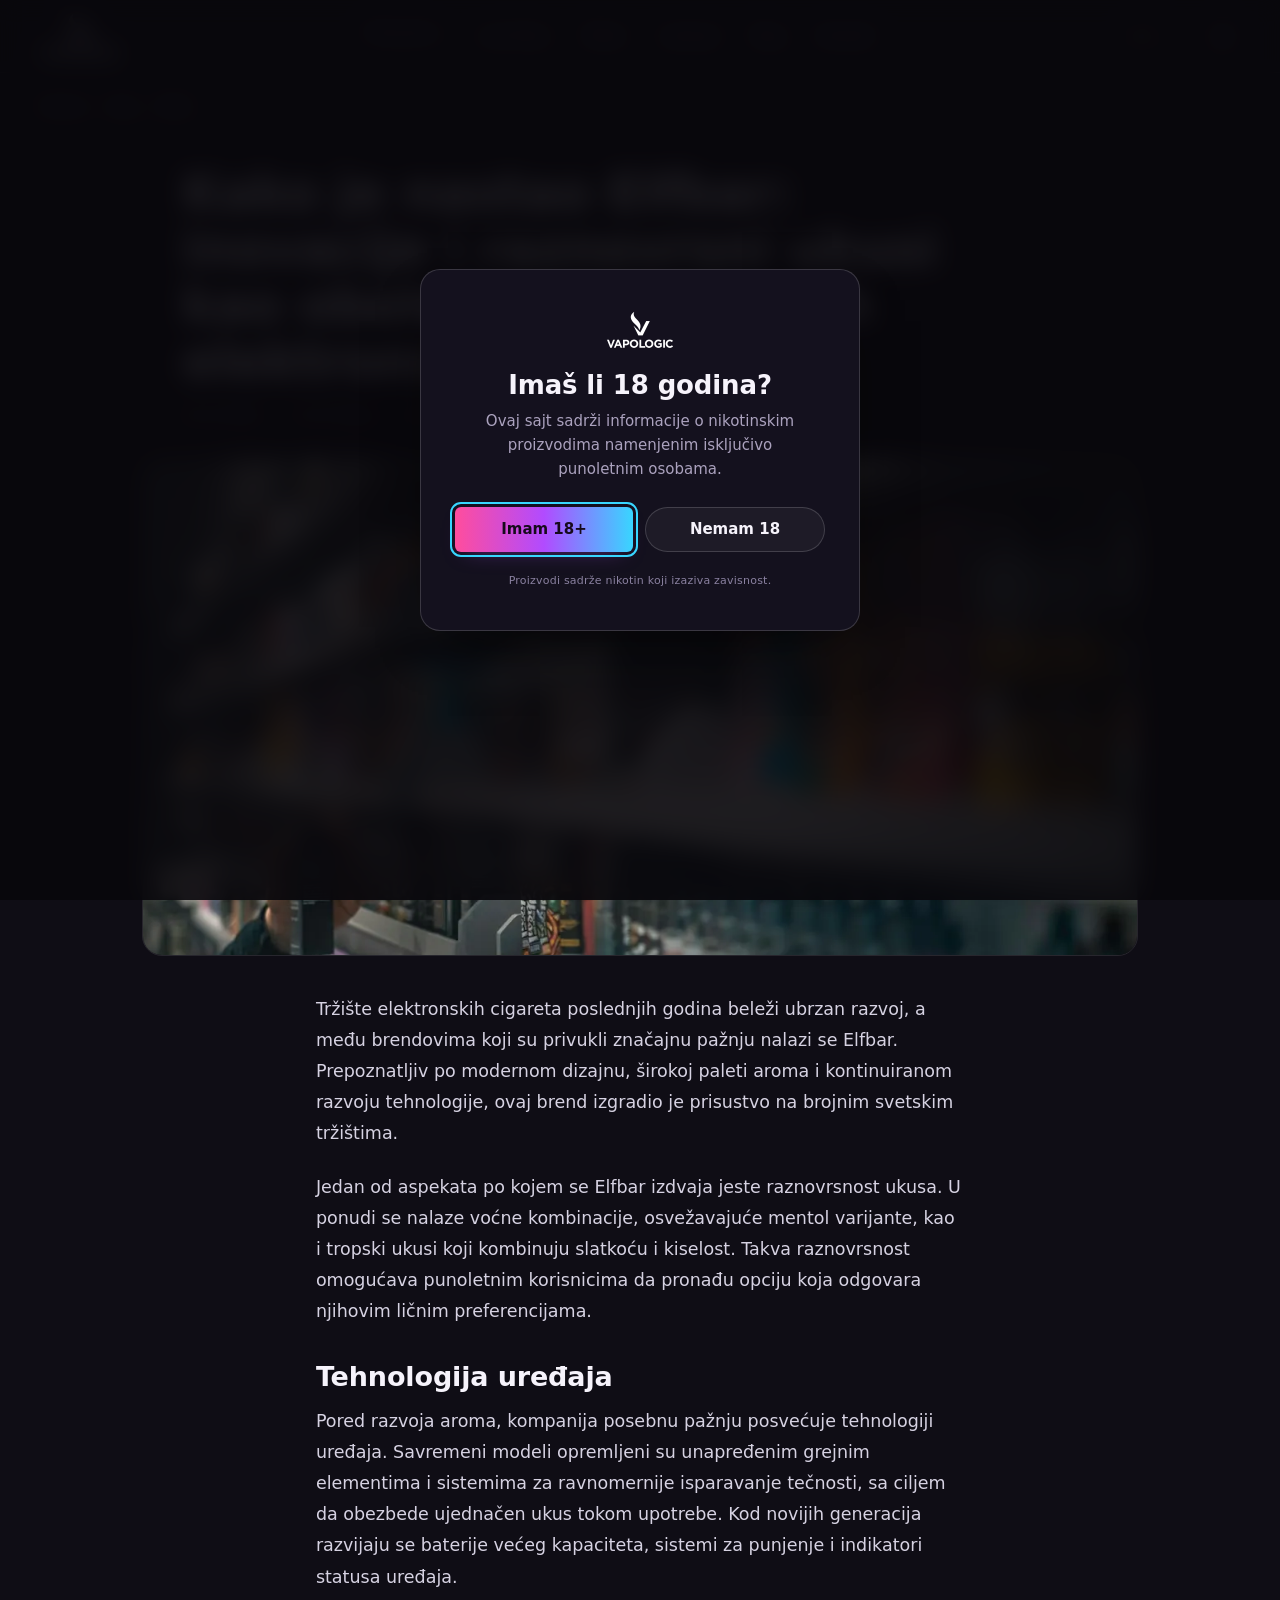
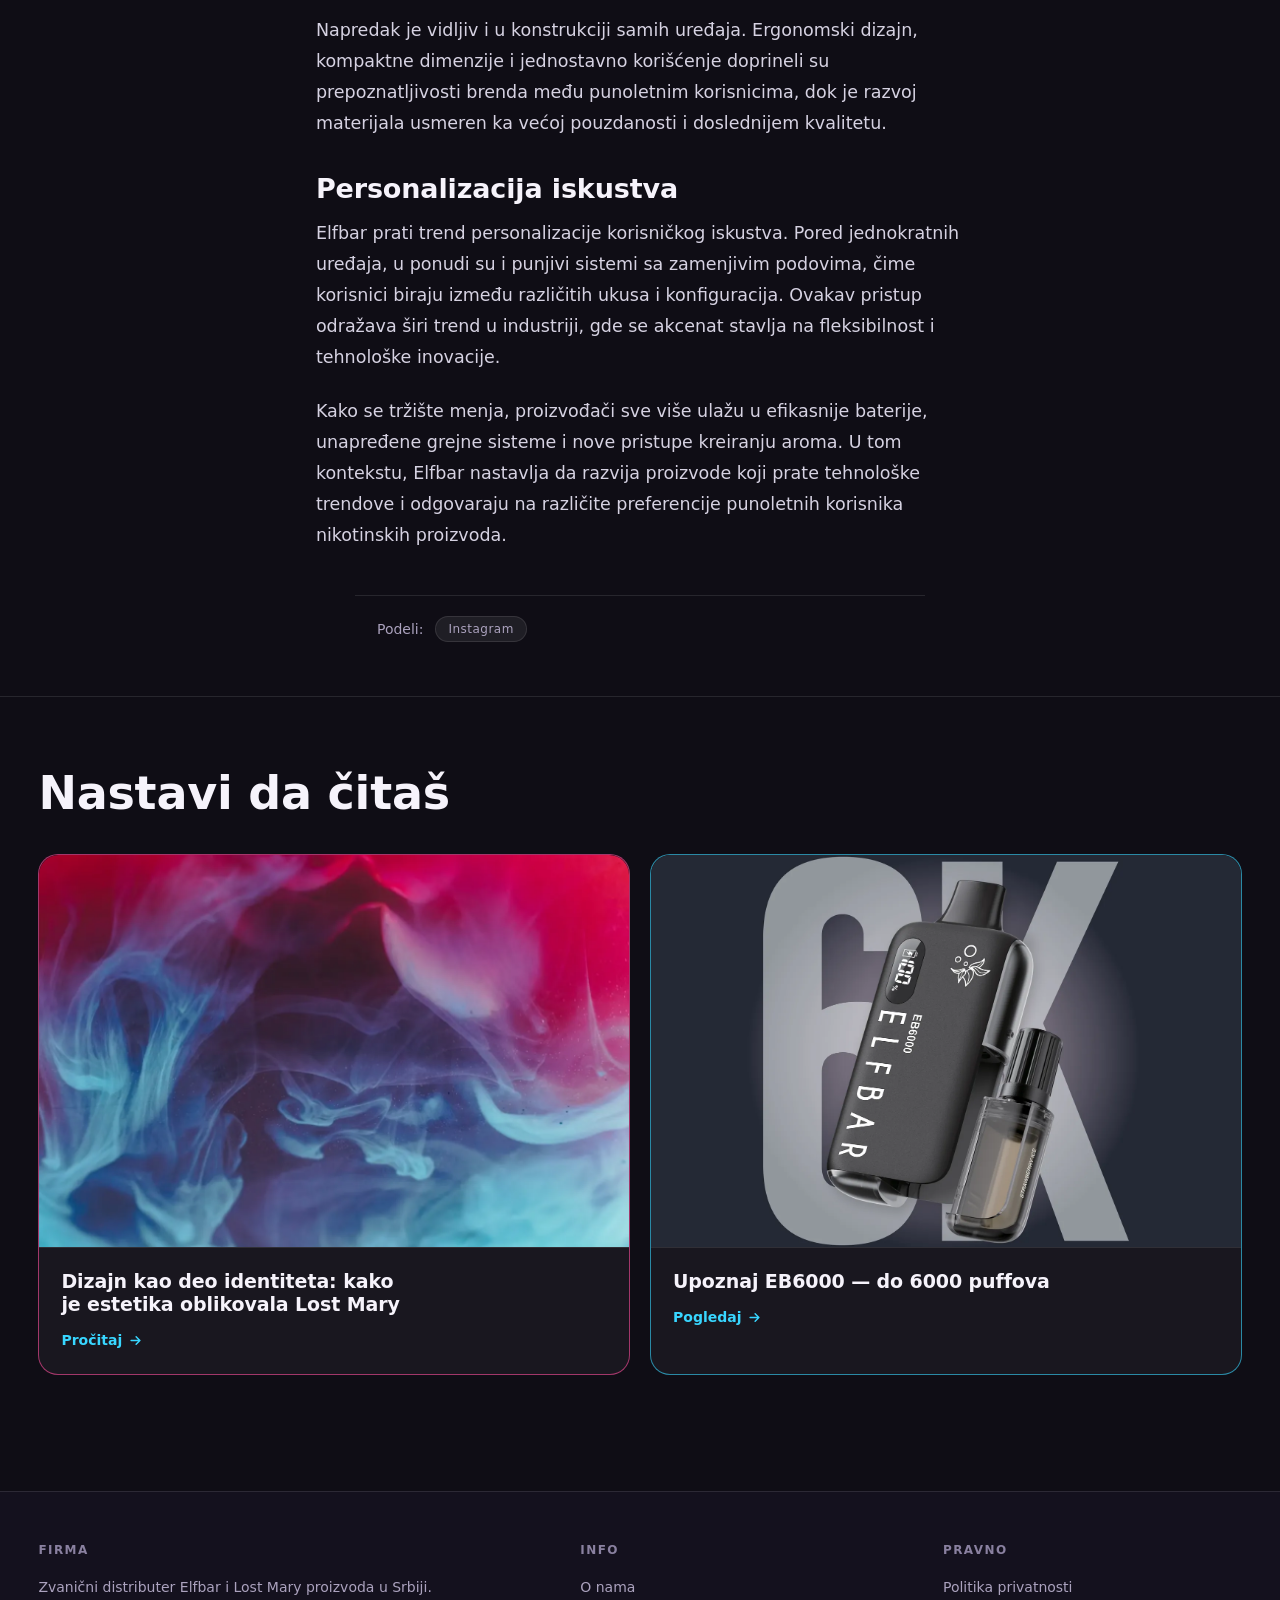
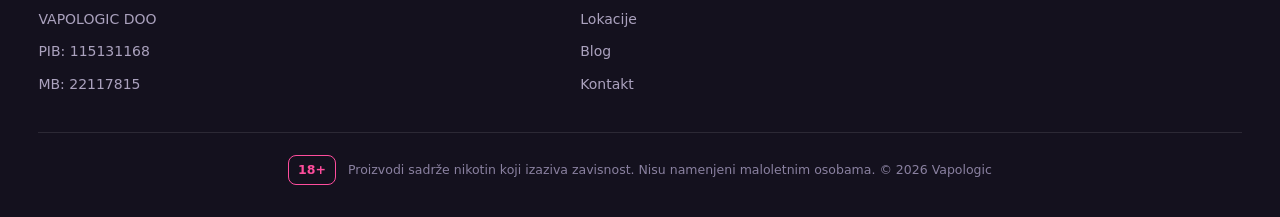
==== blog.html @ 20e08618 "Runda 13.11.: cene na karticama, lokacije u Google Maps, footer, mobilni meni - kartice proizvoda: b" ====
<!doctype html>
<html lang="sr">
<head>
<meta charset="utf-8">
<meta name="viewport" content="width=device-width, initial-scale=1">
<meta name="robots" content="noindex"><!-- PRIVREMENO: skloniti na pravom domenu vapologic.rs -->
<title>Kako je nastao Elfbar: inovacije i raznovrsni ukusi | Vapologic</title>
<meta name="description" content="Priča o Elfbar-u: moderan dizajn, široka paleta aroma i kontinuirani razvoj tehnologije elektronskih cigareta koji su izgradili prisustvo na svetskim tržištima.">
<link rel="canonical" href="https://vapologic.rs/blog">
<meta property="og:type" content="article">
<meta property="og:title" content="Kako je nastao Elfbar: inovacije i raznovrsni ukusi">
<meta property="og:description" content="Moderan dizajn, široka paleta aroma i razvoj tehnologije savremenih elektronskih cigareta.">
<meta property="og:url" content="https://vapologic.rs/blog">
<meta name="theme-color" content="#0f0d15">
<link rel="icon" href="data:image/svg+xml,%3Csvg xmlns='http://www.w3.org/2000/svg' viewBox='0 0 32 32'%3E%3Cdefs%3E%3ClinearGradient id='g' x1='0' y1='0' x2='1' y2='1'%3E%3Cstop offset='0' stop-color='%23ff4d9d'/%3E%3Cstop offset='1' stop-color='%2338d6ff'/%3E%3C/linearGradient%3E%3C/defs%3E%3Crect width='32' height='32' rx='8' fill='url(%23g)'/%3E%3Cpath d='M9 10 L16 22 L23 10' fill='none' stroke='%23160a1c' stroke-width='3' stroke-linecap='round' stroke-linejoin='round'/%3E%3C/svg%3E">
<link rel="stylesheet" href="styles.css?v=68">
<script type="application/ld+json">
{"@context":"https://schema.org","@type":"BlogPosting","headline":"Kako je nastao Elfbar: inovacije i raznovrsni ukusi kao obeležje savremenih elektronskih cigareta","datePublished":"2026-07-28","author":{"@type":"Organization","name":"Vapologic"},"publisher":{"@type":"Organization","name":"Vapologic"}}
</script>
</head>
<body>
<header>
  <div class="wrap nav">
    <a class="logo" href="/" aria-label="Vapologic — početna"><img class="logo-img" src="vapologic-logo-white.png" width="280" height="160" loading="eager" fetchpriority="high" decoding="async" alt="Vapologic"></a>
    <button class="nav-toggle" data-i18n-attr="aria-label:nav.menu_open" aria-label="Otvori meni" aria-expanded="false" aria-controls="navMenu" onclick="toggleNav()"><span class="bars"></span></button>
    <div class="nav-menu" id="navMenu">
    <nav class="center" aria-label="Glavni meni">
      <div class="drop">
        <button type="button" class="drop-label" aria-haspopup="true"><span data-i18n="nav.products">Proizvodi</span> <i class="caret" aria-hidden="true"></i></button>
        <div class="menu prod-menu">
          <div class="pm-group">
            <a href="/?type=pod#prods" class="pm-head" data-filter data-brand="all" data-type="pod"><span data-i18n="nav.pod_group">Pod sistemi</span><i class="caret" aria-hidden="true"></i></a>
            <div class="pm-fly">
              <a href="/proizvod?dev=EB6000" class="pm-sub">EB6000</a>
            </div>
          </div>
          <div class="pm-group">
            <a href="/?type=jednokratni#prods" class="pm-head" data-filter data-brand="all" data-type="jednokratni"><span data-i18n="nav.disp_group">Jednokratni</span><i class="caret" aria-hidden="true"></i></a>
            <div class="pm-fly">
              <a href="/proizvod?dev=EB1000" class="pm-sub">EB1000</a>
              <a href="/proizvod?dev=BM1000" class="pm-sub">BM1000</a>
            </div>
          </div>
        </div>
      </div>
      <a href="/?brand=lost-mary#prods" data-filter data-brand="lost-mary" data-type="all">Lost Mary</a>
      <a href="/?brand=elfbar#prods" data-filter data-brand="elfbar" data-type="all">Elfbar</a>
      <a href="/lokacije" data-i18n="nav.locations">Lokacije</a>
      <a href="/blog" data-i18n="nav.blog">Blog</a>
      <a href="/kontakt" data-i18n="nav.contact">Kontakt</a>
    </nav>
    <div class="langpick drop">
      <button type="button" class="lang-btn" aria-haspopup="true" data-i18n-attr="aria-label:nav.lang"><span id="langCurrent">SR</span><i class="caret" aria-hidden="true"></i></button>
      <div class="menu">
        <a href="#" data-lang-code="sr" onclick="setLang('sr');return false">SR &middot; Srpski</a>
        <a href="#" data-lang-code="en" onclick="setLang('en');return false">EN &middot; English</a>
        <a href="#" data-lang-code="ru" onclick="setLang('ru');return false">RU &middot; Русский</a>
      </div>
    </div>
    <div class="socials">
      <a href="https://www.instagram.com/vapologic.rs/" target="_blank" rel="noopener" aria-label="Instagram"><svg viewBox="0 0 24 24" fill="none" stroke="currentColor" stroke-width="1.8"><rect x="3" y="3" width="18" height="18" rx="5"/><circle cx="12" cy="12" r="4"/><circle cx="17.5" cy="6.5" r="1" fill="currentColor" stroke="none"/></svg></a>
    </div>
    </div>
  </div>
</header>

<main>
  <nav class="crumbs wrap" aria-label="Putanja"><a href="/" data-i18n="art.crumb_home">Početna</a> › <a href="/blog" data-i18n="nav.blog">Blog</a> › <span style="color:var(--muted)">Elfbar</span></nav>
  <div class="art-head">
    <h1 data-i18n="art.title">Kako je nastao Elfbar: inovacije i raznovrsni ukusi kao obeležje savremenih elektronskih cigareta</h1>
    <div class="art-meta"><span data-i18n="art.date">28. jul 2026.</span><span>·</span><span data-i18n="art.read">4 min čitanja</span><span>·</span><span>Vapologic</span></div>
  </div>
  <div class="art-cover"><img src="Slike/web/blog/elfbar-ukusi.webp" alt="Police sa e-tečnostima i ukusima u prodavnici" width="1200" height="960" loading="eager" decoding="async"></div>
  <article class="art-body">
    <p data-i18n="art.p1">Tržište elektronskih cigareta poslednjih godina beleži ubrzan razvoj, a među brendovima koji su privukli značajnu pažnju nalazi se Elfbar. Prepoznatljiv po modernom dizajnu, širokoj paleti aroma i kontinuiranom razvoju tehnologije, ovaj brend izgradio je prisustvo na brojnim svetskim tržištima.</p>
    <p data-i18n="art.p2">Jedan od aspekata po kojem se Elfbar izdvaja jeste raznovrsnost ukusa. U ponudi se nalaze voćne kombinacije, osvežavajuće mentol varijante, kao i tropski ukusi koji kombinuju slatkoću i kiselost. Takva raznovrsnost omogućava punoletnim korisnicima da pronađu opciju koja odgovara njihovim ličnim preferencijama.</p>
    <h2 data-i18n="art.h2_1">Tehnologija uređaja</h2>
    <p data-i18n="art.p3">Pored razvoja aroma, kompanija posebnu pažnju posvećuje tehnologiji uređaja. Savremeni modeli opremljeni su unapređenim grejnim elementima i sistemima za ravnomernije isparavanje tečnosti, sa ciljem da obezbede ujednačen ukus tokom upotrebe. Kod novijih generacija razvijaju se baterije većeg kapaciteta, sistemi za punjenje i indikatori statusa uređaja.</p>
    <p data-i18n="art.p4">Napredak je vidljiv i u konstrukciji samih uređaja. Ergonomski dizajn, kompaktne dimenzije i jednostavno korišćenje doprineli su prepoznatljivosti brenda među punoletnim korisnicima, dok je razvoj materijala usmeren ka većoj pouzdanosti i doslednijem kvalitetu.</p>
    <h2 data-i18n="art.h2_2">Personalizacija iskustva</h2>
    <p data-i18n="art.p5">Elfbar prati trend personalizacije korisničkog iskustva. Pored jednokratnih uređaja, u ponudi su i punjivi sistemi sa zamenjivim podovima, čime korisnici biraju između različitih ukusa i konfiguracija. Ovakav pristup odražava širi trend u industriji, gde se akcenat stavlja na fleksibilnost i tehnološke inovacije.</p>
    <p data-i18n="art.p6">Kako se tržište menja, proizvođači sve više ulažu u efikasnije baterije, unapređene grejne sisteme i nove pristupe kreiranju aroma. U tom kontekstu, Elfbar nastavlja da razvija proizvode koji prate tehnološke trendove i odgovaraju na različite preferencije punoletnih korisnika nikotinskih proizvoda.</p>
  </article>
  <div class="art-share"><span data-i18n="art.share">Podeli:</span><span class="pill">Instagram</span></div>
  <section class="art-more"><div class="wrap"><div class="sec-head"><h2 class="sec-title" data-i18n="art.more_title">Nastavi da čitaš</h2></div>
    <div class="blog"><a class="post bm ring" href="/blog"><div class="thumb"><img src="Slike/web/blog/lost-mary-dizajn.webp" alt="Apstraktni roze i plavi dim" width="1200" height="800" loading="lazy" decoding="async"></div><div class="pbody"><h3 data-i18n="art.more_p1">Dizajn kao deo identiteta: kako je estetika oblikovala Lost Mary</h3><span class="go"><span data-i18n="common.read">Pročitaj</span> <svg viewBox="0 0 24 24" fill="none" stroke="currentColor" stroke-width="2.4" stroke-linecap="round" stroke-linejoin="round"><path d="M5 12h14M13 6l6 6-6 6"/></svg></span></div></a>
    <a class="post eb ring" href="/proizvod?dev=EB6000"><div class="thumb"><img src="Slike/web/uredjaj/eb6000-web.webp" alt="Elfbar EB6000" width="1600" height="1199" loading="lazy" decoding="async"></div><div class="pbody"><h3 data-i18n="art.more_p2">Upoznaj EB6000 — do 6000 puffova</h3><span class="go"><span data-i18n="common.view">Pogledaj</span> <svg viewBox="0 0 24 24" fill="none" stroke="currentColor" stroke-width="2.4" stroke-linecap="round" stroke-linejoin="round"><path d="M5 12h14M13 6l6 6-6 6"/></svg></span></div></a></div>
  </div></section>
</main>

<footer>
  <div class="wrap">
    <!-- Tri kolone jedna pored druge: Firma (tekst + podaci) · Info · Pravno.
         Ispod njih divider pa copyright/disclaimer (.age). -->
    <div class="fgrid">
      <div class="foot-company">
        <h4 data-i18n="footer.company">Firma</h4>
        <p class="foot-tagline" data-i18n="footer.tagline">Zvanični distributer Elfbar i Lost Mary proizvoda u Srbiji.</p>
        <p class="foot-legal">
          <span data-i18n="footer.legal_name">VAPOLOGIC DOO</span>
          <span data-i18n="footer.legal_pib">PIB: 115131168</span>
          <span data-i18n="footer.legal_reg">MB: 22117815</span>
        </p>
      </div>
      <div><h4 data-i18n="footer.info">Info</h4><a href="/" data-i18n="footer.about">O nama</a><a href="/lokacije" data-i18n="nav.locations">Lokacije</a><a href="/blog" data-i18n="nav.blog">Blog</a><a href="/kontakt" data-i18n="nav.contact">Kontakt</a></div>
      <div><h4 data-i18n="footer.legal_col">Pravno</h4><a href="/politika-privatnosti" data-i18n="footer.privacy">Politika privatnosti</a></div>
    </div>
    <div class="age"><span class="warn">18+</span> <span data-i18n="footer.age_note">Proizvodi sadrže nikotin koji izaziva zavisnost. Nisu namenjeni maloletnim osobama. © 2026 Vapologic</span></div>
  </div>
</footer>

<script src="i18n.js?v=23"></script>
<script src="app.js?v=42"></script>
</body>
</html>
---- styles.css ----
@import url('https://api.fontshare.com/v2/css?f[]=satoshi@400,500,700,900&display=swap');
@import url('https://fonts.googleapis.com/css2?family=JetBrains+Mono:wght@400;500;700&display=swap');

/* ============================================================
   VAPOLOGIC — zajednički stilovi (index / proizvod / blog / lokacije)
   Paleta: ElfBar = cyan, Lost Mary = magenta, violet spona.
   Font: Satoshi (sve), JetBrains Mono (brojevi/oznake).
   ============================================================ */
:root{
  --bg:#0f0d15; --bg-2:#14111e; --bg-3:#191524;
  --surface:rgba(255,255,255,.045); --surface-2:rgba(255,255,255,.07);
  --hair:rgba(255,255,255,.10); --hair-2:rgba(255,255,255,.16);
  --ink:#f6f3fb; --muted:#aba2be; --muted-2:#8a81a0;
  --c1:#ff4d9d; --c2:#b14bff; --c3:#38d6ff;
  --candy:linear-gradient(100deg,#ff4d9d 0%,#b14bff 52%,#38d6ff 100%);
  --candy-soft:linear-gradient(100deg,rgba(255,77,157,.16),rgba(177,75,255,.16),rgba(56,214,255,.16));
  --elf:#38d6ff; --lm:#ff4d9d;
  --shot-bg:#141020;
  --sans:"Satoshi",system-ui,-apple-system,"Segoe UI",sans-serif;
  --mono:"JetBrains Mono",ui-monospace,"Segoe UI Mono",Consolas,monospace;
  --r-card:20px; --r-inner:14px;
  --shadow-card:0 24px 60px -28px rgba(0,0,0,.8);
  --ease:cubic-bezier(.16,1,.3,1);
  /* pun grid: margina 48px (mobilni 20px), sa sigurnosnim limitom za ultra-wide */
  --maxw:1800px; --gutter:clamp(20px,3vw,48px); --prose:64ch;
}
*{box-sizing:border-box}
html{scroll-behavior:smooth}
body{margin:0;background:var(--bg);color:var(--ink);font-family:var(--sans);font-size:17px;line-height:1.6;-webkit-font-smoothing:antialiased;overflow-x:hidden}
h1,h2,h3,h4{font-family:var(--sans);font-weight:900;line-height:1.06;letter-spacing:-.005em;margin:0;text-wrap:balance}
p{margin:0}
a{color:inherit;text-decoration:none}
img{max-width:100%;display:block}
.wrap{width:100%;max-width:var(--maxw);margin-inline:auto;padding-inline:var(--gutter)}
[id]{scroll-margin-top:92px}
.sr-only{position:absolute;width:1px;height:1px;padding:0;margin:-1px;overflow:hidden;clip:rect(0,0,0,0);border:0}
.sec-title{font-size:clamp(28px,4vw,46px)}
.lead{color:var(--muted);font-size:clamp(15px,1.6vw,18px);max-width:60ch}

.pill{display:inline-flex;align-items:center;gap:7px;font-family:var(--sans);font-size:12px;line-height:1;letter-spacing:.04em;padding:6px 12px;border-radius:999px;border:1px solid var(--hair);color:var(--muted);background:var(--surface-2)}
.note{font-size:13px;color:var(--muted-2);border-left:2px solid var(--c2);padding:4px 0 4px 12px;margin-top:12px}


/* ---------- BUTTONS ---------- */
.btn{display:inline-flex;align-items:center;justify-content:center;gap:.55em;font-family:var(--sans);font-weight:700;font-size:15px;padding:14px 22px;border-radius:999px;border:0;cursor:pointer;white-space:nowrap;line-height:1;text-align:center}
.btn .ico{display:inline-flex;width:26px;height:26px;border-radius:999px;align-items:center;justify-content:center;background:rgba(0,0,0,.18);flex-shrink:0}
.btn .ico svg{width:13px;height:13px;display:block}
.btn-primary{color:#160a1c;background-image:linear-gradient(to right,#ff4d9d 0%,#b14bff 25%,#38d6ff 50%,#b14bff 75%,#ff4d9d 100%);background-size:200% auto;background-position:left center;box-shadow:0 8px 22px -12px rgba(177,75,255,.5);transition:background-position .6s var(--ease),box-shadow .6s var(--ease),transform .2s var(--ease)}
.btn-primary:hover{background-position:right center;box-shadow:0 14px 40px -10px rgba(255,77,157,.6)}
.btn-primary:active{transform:scale(.985)}
.btn-ghost{background:var(--surface);color:var(--ink);border:1px solid var(--hair-2);transition:background .3s var(--ease),border-color .3s var(--ease),transform .2s var(--ease)}
.btn-ghost:hover{background:var(--surface-2);border-color:var(--hair)}
.btn-ghost:active{transform:scale(.985)}
.btn-ghost .ico{background:rgba(255,255,255,.08)}
.go{display:inline-flex;align-items:center;gap:6px;font-weight:700;font-size:14px;color:var(--c3);transition:gap .2s var(--ease)}
.go svg{width:15px;height:15px}
.go:hover{gap:9px}
:focus-visible{outline:2.5px solid var(--c3);outline-offset:3px;border-radius:6px}

/* ---------- HEADER ---------- */
header{position:sticky;top:0;z-index:40;backdrop-filter:blur(14px);background:rgba(15,13,21,.72);border-bottom:1px solid var(--hair)}
.nav{display:flex;align-items:center;gap:26px;height:72px}
.logo{display:flex;align-items:center;flex-shrink:0}
.logo-img{height:3rem;width:auto;display:block}
.nav .center{display:flex;gap:4px;margin-inline:auto}
.nav .center a{position:relative;isolation:isolate;padding:10px 14px;border-radius:10px;color:var(--muted);font-weight:500;font-size:15px;cursor:pointer;transition:color .2s}
/* candy pozadina se fade-uje (gradient se ne moze tranzicionisati direktno) */
.nav .center a::before{content:"";position:absolute;inset:0;border-radius:inherit;background:var(--candy);opacity:0;transition:opacity .22s var(--ease);z-index:-1}
.nav .center a:hover{color:#160a1c}
.nav .center a:hover::before{opacity:1}
.drop{position:relative}
.drop>a{display:inline-flex;align-items:center}
/* roditelj dropdowna nije link — samo stavke unutar njega */
.nav .center .drop-label{display:inline-flex;align-items:center;padding:10px 14px;border-radius:10px;color:var(--muted);font-weight:500;font-size:15px;font-family:inherit;background:transparent;border:0;cursor:default;transition:color .2s}
.drop:hover .drop-label,.drop:focus-within .drop-label{color:var(--ink)}
.drop .menu{position:absolute;top:100%;left:0;min-width:150px;background:var(--bg-3);border:1px solid var(--hair);border-radius:12px;padding:6px;opacity:0;visibility:hidden;transform:translateY(6px);transition:.18s var(--ease);box-shadow:0 20px 40px rgba(0,0,0,.5)}
.drop:hover .menu,.drop:focus-within .menu{opacity:1;visibility:visible;transform:none}
.drop .menu a{display:block;position:relative;isolation:isolate;padding:8px 12px;border-radius:8px;font-size:14px;color:var(--muted);transition:color .2s var(--ease)}
/* bez promene font-weighta na hover — tekst bi „poskočio"; candy pozadina se fade-uje */
.drop .menu a::before{content:"";position:absolute;inset:0;border-radius:inherit;background:var(--candy);opacity:0;transition:opacity .22s var(--ease);z-index:-1}
.drop .menu a:hover{color:#160a1c}
.drop .menu a:hover::before{opacity:1}
.caret{width:7px;height:7px;border-right:2px solid currentColor;border-bottom:2px solid currentColor;transform:rotate(45deg);margin-left:7px;opacity:.7}
/* language picker (koristi isti .drop obrazac kao nav dropdown) */
.langpick{flex-shrink:0}
.lang-btn{display:inline-flex;align-items:center;gap:2px;height:38px;padding:0 12px;border:1px solid var(--hair);border-radius:11px;
  background:transparent;color:var(--muted);font-family:var(--sans);font-size:12.5px;letter-spacing:.08em;cursor:pointer;transition:.2s}
.lang-btn:hover{color:var(--ink);border-color:var(--c3);background:var(--surface-2)}
.langpick .menu{left:auto;right:0;min-width:170px}
.langpick .menu a[aria-current="true"]{color:var(--ink);background:var(--surface-2)}
.socials{display:flex;gap:10px;flex-shrink:0}
.socials a{width:38px;height:38px;border:1px solid var(--hair);border-radius:11px;display:grid;place-items:center;color:var(--muted);transition:.2s}
.socials a:hover{color:var(--ink);border-color:var(--c3);background:var(--surface-2)}
.socials svg{width:17px;height:17px}
.nav-menu{display:contents}
.nav-toggle{display:none;position:relative;width:44px;height:44px;padding:0;border:1px solid var(--hair);border-radius:11px;background:transparent;color:var(--ink);cursor:pointer;flex-shrink:0}
.nav-toggle .bars{position:absolute;top:50%;left:50%;translate:-50% -50%;width:22px;height:2px;background:currentColor;border-radius:2px;transition:background .2s}
.nav-toggle .bars::before,.nav-toggle .bars::after{content:"";position:absolute;left:0;width:22px;height:2px;background:currentColor;border-radius:2px;transition:transform .3s var(--ease),top .3s var(--ease)}
.nav-toggle .bars::before{top:-7px}
.nav-toggle .bars::after{top:7px}
body.nav-open .nav-toggle .bars{background:transparent}
body.nav-open .nav-toggle .bars::before{top:0;transform:rotate(45deg)}
body.nav-open .nav-toggle .bars::after{top:0;transform:rotate(-45deg)}
@media(max-width:720px){
  .nav{gap:12px}
  .nav-toggle{display:block;margin-left:auto}
  body.nav-open{overflow:hidden}
  /* logo i X (hamburger) ostaju IZNAD full-screen panela (isti stacking kontekst header-a) */
  body.nav-open .logo{position:relative;z-index:60}
  body.nav-open .nav-toggle{z-index:60}
  /* Full-screen preklapanje. Mora absolute: header ima backdrop-filter pa je on
     containing block (fixed bi se vezao za header). top:0 + height:100dvh svejedno
     prekriva ceo ekran jer je header prikačen na vrh. */
  .nav-menu{display:flex;flex-direction:column;align-items:stretch;gap:0;
    position:absolute;top:0;left:0;right:0;height:100dvh;z-index:50;background:var(--bg);
    padding:100px var(--gutter) 40px;
    overflow-y:auto;overscroll-behavior:contain;-webkit-overflow-scrolling:touch;
    opacity:0;visibility:hidden;transform:translateY(-10px);
    transition:opacity .28s var(--ease),transform .28s var(--ease),visibility .28s}
  body.nav-open .nav-menu{opacity:1;visibility:visible;transform:none}
  /* glavni linkovi: na vrhu, veliki, sa suptilnim razdelnicima */
  .nav-menu .center{flex-direction:column;align-items:stretch;gap:0;margin:0;width:100%}
  .nav-menu .center>a,.nav-menu .center .drop{border-bottom:1px solid var(--hair)}
  .nav-menu .center>a:last-child{border-bottom:0}
  .nav-menu .center a,.nav-menu .center .drop-label{font-size:26px;font-weight:700;padding:13px 0;letter-spacing:-.01em}
  .nav-menu .drop{width:100%}
  .nav-menu .drop .drop-label{display:flex;width:100%;justify-content:space-between;align-items:center;cursor:pointer}
  .nav-menu .drop .caret{width:9px;height:9px;transition:transform .25s var(--ease)}
  /* .caret je vec rotiran 45deg (strelica nadole) — 225deg je okrece nagore */
  .nav-menu .drop.open .caret{transform:rotate(225deg)}
  /* accordion: zatvoren po defaultu, otvara se na klik */
  .nav-menu .drop .menu{position:static;opacity:1;visibility:visible;transform:none;background:transparent;
    border:0;box-shadow:none;min-width:0;width:100%;padding:0;
    display:flex;flex-direction:column;
    max-height:0;overflow:hidden;transition:max-height .3s var(--ease)}
  .nav-menu .drop.open .menu{max-height:600px}
  .nav-menu .drop .menu a{font-size:18px;font-weight:500;color:var(--muted);
    padding:11px 0 11px 16px;border-left:2px solid var(--hair)}
  .nav-menu .drop .menu a:hover{background:transparent;color:var(--ink)}
  /* „Proizvodi": čist uvučen spisak sa levom akcentnom šinom, dosledne veličine */
  .nav-menu .prod-menu{padding:8px 0 6px}
  .nav-menu .prod-menu .pm-group{margin:0;padding:0;border-top:0}
  /* a.pm-* diže specifičnost iznad `.nav-menu .drop .menu a` (inače gube veličinu/boju) */
  .nav-menu .drop .menu a.pm-head{display:block;font-size:18px;color:var(--ink);font-weight:600;border-left-color:var(--c2)}
  .nav-menu .prod-menu .pm-head .caret{display:none}
  /* podmeni (desktop: desno na hover) je ovde samo uvučen spisak ispod stavke */
  .nav-menu .pm-fly{position:static;opacity:1;visibility:visible;transform:none;margin:0;padding:0;min-width:0;
    background:transparent;border:0;border-radius:0;box-shadow:none}
  .nav-menu .pm-fly::before{display:none}
  .nav-menu .drop .menu a.pm-sub{font-size:15px;color:var(--muted-2);padding-left:30px}
  /* jezik + mreže zakačeni na dno, sa razdelnikom */
  .nav-menu .langpick{margin-top:auto;width:100%;padding-top:24px;border-top:1px solid var(--hair)}
  .nav-menu .socials{margin-top:20px;gap:12px}
}

main{padding-bottom:20px}
section{padding:72px 0}
.sec-head{display:flex;flex-direction:column;gap:12px;margin-bottom:36px}
.sec-head.center{text-align:center;align-items:center}

/* ---------- HERO SLIDER ---------- */
.hero{position:relative;padding-top:28px;padding-bottom:8px}
/* --hero-fade: klizanje trake  ·  --hero-bg-fade: pretapanje boje pozadine.
   Boja je namerno malo duza, da se sleganje boje oseti i posto sadrzaj stane. */
.slider{--hero-fade:.9s;--hero-bg-fade:1.2s;position:relative;border-radius:26px;overflow:hidden;border:1px solid var(--hair)}
.slides{position:relative;z-index:1;display:flex;transition:transform var(--hero-fade) var(--ease)}
.slide{--slide-gap:clamp(20px,4vw,56px);min-width:100%;display:flex;align-items:center;gap:var(--slide-gap);padding:clamp(30px,5vw,64px);padding-left:clamp(72px,7vw,100px);min-height:clamp(360px,46vw,520px)}
/* Pozadina NE putuje sa slajdom: stoji u zasebnom steku iza trake i samo se
   pretapa, dok tekst i slika i dalje ulaze sa strane. Probano je i da se ceo
   slajd pretapa, ali slike imaju svoju pozadinu pa im se platno vidi tokom
   prelaza — zato sadrzaj klizi, a pretapa se samo boja.
   Slojeve pravi app.js iz klasa .s1../.s4 ispod. */
.slide-bgs{position:absolute;inset:0;z-index:0}
.slide-bg{position:absolute;inset:0;transition:opacity var(--hero-bg-fade) var(--ease)}
/* Boja svakog slajda = boja pozadine SA SLIKE tog slajda, pa slika nema vidljivu
   ivicu — stapa se sa slajdom. Vrednosti su ocitane iz samih fajlova: ta boja
   pokriva 99-100% oboda i ista je u -web i -mob varijanti.
   Ako se slika zameni, ocitaj novu boju ivice i promeni je ovde.
   Namerno bez gradijenta: svaki sjaj oko slike bi vratio vidljiv sav. */
.slide-bg.s1{background:#102230}   /* EB1000 — tamno tirkizno plava */
.slide-bg.s2{background:#34202c}   /* BM1000 — tamno sljivasta */
.slide-bg.s3{background:#1b1e36}   /* EB6000 — tamno indigo */
.slide-bg.s4{background:radial-gradient(760px 520px at 24% 42%,rgba(177,75,255,.34),transparent 60%),linear-gradient(120deg,#1a1230,#0c0b14)}
.slide-txt{flex:1 1 auto;min-width:0;max-width:60ch;z-index:2;display:flex;flex-direction:column;align-items:flex-start}
.slide .pill{margin-bottom:8px}
.slide h2{font-size:clamp(30px,5.6vw,58px);letter-spacing:-.015em}
.slide .sub{margin-top:14px;color:#e6e2f2;font-weight:500;font-size:clamp(15px,2.1vw,21px)}
.slide .btn{margin-top:34px}
/* PRAVILO: slika UVEK zauzima pola slajda po sirini — aspect-ratio se menja, 50% ne.
   Visina se racuna iz sirine (4:3). */
.ghost-prod{flex:0 0 calc(50% - var(--slide-gap) / 2);align-self:center;aspect-ratio:4/3;height:auto;min-height:200px;border-radius:24px;background:repeating-linear-gradient(45deg,rgba(255,255,255,.02) 0 12px,rgba(255,255,255,.05) 12px 24px);border:1px dashed var(--hair-2);display:grid;place-items:center;color:var(--muted-2);font-family:var(--sans);font-size:11px;text-align:center;letter-spacing:.06em;padding:12px}
/* Sa pravom fotografijom: nestaje isprekidani placeholder ram i sraf-pozadina,
   slika popunjava kutiju (odnos kutije = odnos fajla 1300x975, pa cover ne sece). */
.ghost-prod.shot{display:block;background:none;border:0;padding:0;overflow:hidden}
.ghost-prod.shot img{width:100%;height:100%;object-fit:cover;display:block;border-radius:inherit}

/* Visina hero-a je vezana za ekran: slajder + traka ispod staju u prvi ekran, a
   sledeca sekcija tek malo izviruje (--peek). Mere (izmereno u browseru):
   header 73px (72 + hairline), .hero padding 28+8, .mq = 34 margine + 70 visine.
   Traka .mq je izbačena, ali --mq-block namerno ostaje: visina slajdera se ne menja.
   Samo od tableta navise — ispod 720px je slajd stakovan pa bi 100dvh sabio sadrzaj. */
@media(min-width:721px){
  /* --arrow-lane: bocna traka u kojoj sede strelice, van slajda. Hero je za
     toliko uzi od ostalih sekcija, pa strelice nikad ne ulaze u sam slajd. */
  .hero{--hdr:73px;--hero-pad:36px;--mq-block:104px;--peek:64px;--arrow-lane:58px;
    padding-inline:calc(var(--gutter) + var(--arrow-lane))}
  .slide{min-height:clamp(380px,calc(100dvh - var(--hdr) - var(--hero-pad) - var(--mq-block) - var(--peek)),900px)}
}
@media(max-width:720px){
  /* display:contents -> deca .slide-txt postaju flex stavke .slide, pa slika moze izmedju teksta i dugmeta */
  .slide{flex-direction:column;align-items:center;justify-content:center;text-align:center;gap:0;padding:44px 24px 56px}
  .slide-txt{display:contents}
  .slide .pill{order:1;margin-bottom:10px}
  .slide h2{order:2}
  .slide .sub{order:3;margin-top:10px}
  /* na mobilnom slika ide u sredinu kolone, sa svojim odnosom — bez strelica
     ima punu sirinu slajda na raspolaganju */
  /* max-width:none ponistava desktop kapu (46%) koja bi sliku sabila */
  .ghost-prod{order:4;display:grid;flex:0 0 auto;align-self:center;width:min(96%,340px);max-width:none;aspect-ratio:3/4;min-height:0;margin:22px 0 0}
  /* .shot je pejzazna (4:3) pa dobija svoj odnos i vise sirine nego uspravni placeholder */
  /* -mob kljucni vizual je uspravan (3:4), pa se kutija vraca na taj odnos;
     sirina i dalje nije pola slajda jer je slajd na mobilnom jednokolonski */
  .ghost-prod.shot{width:min(100%,380px);aspect-ratio:3/4}
  .slide .btn{order:5;margin-top:28px}
}
.dots{position:absolute;bottom:18px;left:50%;transform:translateX(-50%);display:flex;gap:8px;z-index:3}
.dots button{width:9px;height:9px;border-radius:999px;border:0;background:rgba(255,255,255,.35);cursor:pointer;padding:0;transition:.25s var(--ease)}
.dots button.on{width:28px;background:#fff}
/* Strelice su van slajda (deca .hero-a, ne .slider-a) i sede u bocnoj traci.
   .hero je pomeren za +10px jer ima paddinge 28 gore / 8 dole, pa mu centar
   nije i centar slajdera. */
.arrow{position:absolute;top:calc(50% + 10px);transform:translateY(-50%);z-index:3;width:44px;height:44px;border-radius:999px;background:var(--surface);border:1px solid var(--hair-2);color:var(--ink);cursor:pointer;display:grid;place-items:center;transition:background .2s var(--ease),border-color .2s var(--ease)}
.arrow:hover{background:var(--surface-2);border-color:var(--c2)}
.arrow.prev{left:var(--gutter)}.arrow.next{right:var(--gutter)}.arrow svg{width:18px;height:18px}
/* Na mobilnom nema strelica — slika dobija punu sirinu slajda, a slajdovi se
   menjaju prevlacenjem prsta i tackicama. Mora IZA baznog .arrow pravila. */
@media(max-width:720px){.arrow{display:none}}

/* ---------- CARD HOVER: statičan neon glow (bez pokretnih linija) ---------- */
.ring{position:relative}

/* ---------- FILTER PROIZVODA ----------
   Na stranici je samo padajući filter „Marka" (radio). Tip se bira iz menija
   (Pod sistemi / Jednokratni). Aktivan filter se vidi kao čip sa ×; red čipova
   ne zauzima mesto dok nema aktivnog čipa. */
.pf{display:flex;flex-wrap:wrap;align-items:center;justify-content:center;gap:12px;margin:0 0 28px}
.pf-drop{position:relative}
.pf-btn{display:inline-flex;align-items:center;gap:8px;padding:11px 15px;border-radius:12px;
  background:var(--surface-2);border:1px solid var(--hair-2);color:var(--ink);font-family:var(--sans);
  font-size:14px;font-weight:500;cursor:pointer;transition:border-color .2s var(--ease),background .2s}
.pf-btn:hover{border-color:var(--c2)}
.pf-btn .pf-cap{color:var(--muted);font-weight:500}
.pf-btn .caret{margin-left:2px;border-color:var(--muted)}
.pf-drop.open .pf-btn{border-color:var(--c2);background:var(--bg-3)}
/* filteri su centrirani, pa je i meni centriran ispod svog dugmeta (ne left:0,
   inace na uskim ekranima izlazi iz kontejnera) */
.pf-menu{position:absolute;top:calc(100% + 8px);left:50%;z-index:20;min-width:220px;background:var(--bg-3);
  border:1px solid var(--hair);border-radius:14px;padding:7px;opacity:0;visibility:hidden;
  transform:translateX(-50%) translateY(6px);
  transition:.18s var(--ease);box-shadow:0 20px 44px rgba(0,0,0,.55)}
.pf-drop.open .pf-menu{opacity:1;visibility:visible;transform:translateX(-50%)}
.pf-opt{display:flex;align-items:center;gap:11px;width:100%;padding:9px 11px;border-radius:9px;background:transparent;
  border:0;color:var(--muted);font-family:var(--sans);font-size:14.5px;text-align:left;cursor:pointer;transition:.15s}
.pf-opt:hover{background:var(--surface-2);color:var(--ink)}
.pf-radio{width:17px;height:17px;flex:none;border-radius:50%;border:2px solid var(--hair-2);position:relative;transition:.15s}
.pf-opt[aria-checked="true"]{color:var(--ink)}
.pf-opt[aria-checked="true"] .pf-radio{border-color:var(--c2)}
.pf-opt[aria-checked="true"] .pf-radio::after{content:"";position:absolute;inset:3px;border-radius:50%;background:var(--candy)}
.pf-chips{display:flex;flex-wrap:wrap;align-items:center;justify-content:center;gap:9px;margin:0}
.pf-chips:has(.chip:not(.pf-chip-out)){margin:-12px 0 24px}
.pf-chips .pf-chips-lbl{font-size:12px;letter-spacing:.14em;text-transform:uppercase;color:var(--muted-2);margin-right:2px}
.chip{display:inline-flex;align-items:center;gap:8px;font-family:var(--sans);font-size:13px;font-weight:500;line-height:1;
  border-radius:999px;padding:7px 9px 7px 13px;white-space:nowrap;color:var(--ink);
  transition:opacity .25s var(--ease),transform .25s var(--ease)}
.chip.pf-chip-in,.chip.pf-chip-out{opacity:0;transform:scale(.82)}
.chip.pf-chip-out{pointer-events:none}
.chip .x{display:inline-flex;align-items:center;justify-content:center;width:18px;height:18px;border-radius:50%;
  cursor:pointer;transition:.15s;border:0;background:transparent;padding:0;color:inherit}
.chip .x svg{width:11px;height:11px}
.chip .x:hover{background:var(--surface-2)}
.chip.brand-elf{background:color-mix(in srgb,var(--c3) 15%,transparent);border:1px solid color-mix(in srgb,var(--c3) 45%,transparent)}
.chip.brand-lm{background:color-mix(in srgb,var(--c1) 15%,transparent);border:1px solid color-mix(in srgb,var(--c1) 45%,transparent)}
.chip.type{background:color-mix(in srgb,var(--c2) 15%,transparent);border:1px solid color-mix(in srgb,var(--c2) 45%,transparent)}
.chip.brand-elf .x{color:var(--c3)}
.chip.brand-lm .x{color:var(--c1)}
.chip.type .x{color:#c79bff}

.pf-empty{color:var(--muted);font-size:15px;padding:22px 0 8px}
.card[hidden],.pf-empty[hidden]{display:none}

/* nav dropdown „Proizvodi": dve stavke (Pod sistemi / Jednokratni), a uređaji
   se otvaraju desno od stavke na hover (.pm-fly). Na mobilnom je sve jedan
   uvučen spisak (vidi @media 720px gore). */
.prod-menu{min-width:190px}
.prod-menu .pm-group{position:relative}
.prod-menu .pm-group+.pm-group{margin-top:2px}
.drop .menu a.pm-head{display:flex;align-items:center;justify-content:space-between;gap:18px;font-weight:600;color:var(--ink)}
/* .caret je strelica nadole (45deg); -45deg je okreće udesno */
.prod-menu .pm-head .caret{transform:rotate(-45deg);margin-left:0}
.pm-fly{position:absolute;left:100%;top:-7px;margin-left:8px;min-width:140px;background:var(--bg-3);border:1px solid var(--hair);
  border-radius:12px;padding:6px;opacity:0;visibility:hidden;transform:translateX(-6px);transition:.18s var(--ease);
  box-shadow:0 20px 40px rgba(0,0,0,.5)}
/* nevidljiv most preko razmaka od 8px, da podmeni ne pobegne dok miš prelazi */
.pm-fly::before{content:"";position:absolute;top:0;bottom:0;left:-9px;width:9px}
.pm-group:hover>.pm-fly,.pm-group:focus-within>.pm-fly{opacity:1;visibility:visible;transform:none}
.prod-menu .pm-sub{font-size:14px}

/* ---------- PRODUCTS GRID ---------- */
.prods{display:grid;grid-template-columns:repeat(3,1fr);gap:20px;position:relative}
/* FLIP: kartica koja nestaje izlazi iz toka (apsolutna) da ostale glatko skliznu */
.card.pf-abs{position:absolute!important;margin:0!important;z-index:1;pointer-events:none}
.card.pf-out{opacity:0;transform:scale(.95)}
.card.pf-in-pre{opacity:0;transform:scale(.96)}
@media(max-width:860px){.prods{grid-template-columns:1fr}}
/* ===== zajednicki skelet kartice: proizvod (home) · ukus (slajder) · rezultat kviza ===== */
.card,.rcard{background:var(--surface);border:1px solid var(--hair);border-radius:var(--r-card);overflow:hidden;
  display:flex;flex-direction:column;color:inherit;text-decoration:none}
/* slika ide od ivice do ivice, bez sopstvenog okvira; bez sjaja iza proizvoda */
.card .shot,.rcard .rimg{position:relative;border:0;border-bottom:1px solid var(--hair);border-radius:0;margin:0;
  display:grid;place-items:center;background:var(--shot-bg)}
.card .body,.rcard .rbody{padding:20px;display:flex;flex-direction:column;gap:9px;flex:1}
/* ime uređaja (EB1000 / BM1000 / EB6000) centrirano ispod slike */
.prods .card .body{align-items:center;text-align:center}

.card{transition:transform .4s var(--ease),border-color .35s var(--ease),box-shadow .35s var(--ease),opacity .32s var(--ease)}
.card:hover,.rcard:hover{transform:translateY(-6px)}
.card .shot{aspect-ratio:1/1}
/* Samo okvir brenda, bez obojenog sjaja: Elfbar plavo, Lost Mary roze.
   Važi za grid proizvoda, slajder ukusa i rezultate kviza. */
.card.eb,.card.eb6,.rcard.eb,.rcard.eb6,.post.eb{--brd:rgba(56,214,255,.6)}
.card.bm,.rcard.bm,.post.bm{--brd:rgba(255,77,157,.6)}
.card.eb,.card.eb6,.card.bm,.rcard.eb,.rcard.eb6,.rcard.bm,.post.eb,.post.bm{border-color:var(--brd)}
.card.eb:hover,.card.eb6:hover,.card.bm:hover,.rcard.eb:hover,.rcard.eb6:hover,.rcard.bm:hover{border-color:var(--brd);box-shadow:0 0 0 1px var(--brd)}
/* blog kartice zadržavaju svoj sjaj na hover */
.post.eb{--glow:rgba(56,214,255,.45);--glow2:rgba(56,214,255,.32)}
.post.bm{--glow:rgba(177,75,255,.5);--glow2:rgba(255,61,120,.4)}
.post.eb:hover,.post.bm:hover{border-color:var(--brd);
  box-shadow:0 0 0 1px var(--brd),0 14px 46px -10px var(--glow),0 0 26px -2px var(--glow2)}
/* kartice ukusa u slajderu nisu klik/link pa nemaju pointer ni podizanje na hover */
.ptrack>.card{cursor:default}
.ptrack>.card:hover{transform:none}
/* imena ukusa centrirana ispod slike */
.ptrack>.card .body{align-items:center;text-align:center}
.card .brand{position:absolute;top:14px;left:14px;font-family:var(--sans);font-size:11px;letter-spacing:.16em;text-transform:uppercase;color:var(--muted);z-index:2}
/* kartice proizvoda na pocetnoj: brend krupnije, model ispod sitnije (gore levo), cena dole */
.prods .card .brand{top:16px;left:18px;display:flex;flex-direction:column;gap:3px;color:var(--ink)}
.prods .card .brand-name{font-size:15px;font-weight:700;letter-spacing:.14em}
.prods .card .brand-model{font-family:var(--sans);font-size:12px;font-weight:600;letter-spacing:.1em;color:var(--muted);line-height:1.2}
.prods .card .price{display:flex;align-items:baseline;justify-content:center;gap:10px;margin:0;color:var(--ink)}
.prods .card .price s{font-size:15px;color:var(--muted-2)}
.prods .card .price strong{font-size:24px;font-weight:900;letter-spacing:-.005em}
.card h3{font-size:24px}
.card p{color:var(--muted);font-size:14.5px}
.card .go{margin-top:auto}

/* ---------- QUIZ ---------- */
/* kviz je forma — ostaje kompaktan i kad je grid pun */
.quiz{max-width:1200px;margin-inline:auto;background:linear-gradient(180deg,var(--bg-2),var(--bg-3));border:1px solid var(--hair);border-radius:26px;padding:clamp(24px,4vw,46px);position:relative;overflow:hidden}
.qbar{display:flex;gap:8px;margin-bottom:28px;position:relative}
.qbar .seg{height:5px;flex:1;border-radius:999px;background:var(--hair)}
.qbar .seg.on{background:var(--candy)}
.qstep{display:none}.qstep.on{display:block;animation:fade .35s var(--ease)}
@keyframes fade{from{opacity:0;transform:translateY(8px)}to{opacity:1;transform:none}}
/* naslov i podnaslov centrirani unutar forme — i na koracima i na rezultatu */
.qstep h3,.result h3{font-size:clamp(22px,3vw,32px);margin-bottom:6px;text-align:center}
.qstep .qsub,.result>.lead{color:var(--muted);margin-bottom:24px;text-align:center}
.result>.lead{margin-inline:auto;max-width:62ch}
.opts{display:grid;gap:12px}
/* flex umesto grida: poslednji red se centrira kad ne popuni ceo red */
.opts.c5{display:flex;flex-wrap:wrap;justify-content:center}
.opts.c5 .opt{flex:0 1 168px}
.opts.c2{grid-template-columns:repeat(2,minmax(0,1fr));max-width:520px;margin-inline:auto}
/* na mobilnom uvek 2 kolone — manje skrola do kraja koraka */
@media(max-width:560px){.opts.c5 .opt{flex:0 1 calc(50% - 6px)}.opts.c2{grid-template-columns:repeat(2,minmax(0,1fr))}.opt{padding:18px 10px;font-size:14px}}
.opt{cursor:pointer;border:1px solid var(--hair);background:var(--surface);border-radius:16px;padding:22px 12px;text-align:center;transition:.18s var(--ease);font-weight:700;display:flex;flex-direction:column;align-items:center;justify-content:center;gap:10px;color:inherit;font-family:inherit;font-size:15px;min-width:0;overflow-wrap:anywhere;line-height:1.25}
.opt:hover{border-color:var(--c2);transform:translateY(-3px);background:var(--surface-2)}
.opt[aria-pressed="true"]{border-color:var(--c1);background:var(--surface-2);box-shadow:0 0 0 1px var(--c1) inset}
.opt small{color:var(--muted);font-weight:500;font-size:12px}
.qnav{display:flex;justify-content:space-between;gap:12px;margin-top:28px}
.result{display:none}.result.on{display:block;animation:fade .4s var(--ease)}
.result h3{font-size:clamp(22px,3vw,30px);margin-bottom:6px}
/* auto-fill je pri jednom rezultatu pravio prazne kolone i gurao karticu levo.
   Flex + justify-content:center centrira svaki broj rezultata, a flex-basis
   drzi karticu na trecini sirine kviza (min 300px da ostane citljiva). */
.rgrid{display:flex;flex-wrap:wrap;justify-content:center;gap:14px;margin-top:22px}
.rgrid>.rcard{flex:0 1 calc((100% - 2 * 14px) / 3);min-width:min(300px,100%);max-width:440px}
/* basis oduzima razmake da tri kartice stanu u red (flex prelama red PRE nego
   sto skuplja stavke, pa bez ovoga u red stanu samo dve).
   Usamljen rezultat nema razmak da placa -> dobija punu trecinu. */
.rgrid>.rcard:only-child{flex-basis:calc(100% / 3)}
.rcard{transition:transform .35s var(--ease),border-color .35s var(--ease),box-shadow .35s var(--ease)}
.rcard .rimg{aspect-ratio:1/1}
.rcard .fl{font-weight:900;font-size:17px}
.rcard .dev{font-family:var(--sans);font-size:11px;letter-spacing:.12em;text-transform:uppercase;color:var(--muted-2);margin-top:3px}
.rcard .tags{display:flex;flex-wrap:wrap;gap:6px;margin-top:12px}
.rcard .t{font-family:var(--sans);font-size:11px;padding:3px 8px;border-radius:999px;background:var(--surface-2);border:1px solid var(--hair);color:var(--muted)}
.rcard .rmore{margin-top:14px;color:var(--c3);font-size:13px;font-weight:700;display:inline-flex;align-items:center;gap:6px}
.rcard .rmore svg{width:14px;height:14px}

/* ---------- LOCATIONS (home teaser) ---------- */
.loc{display:grid;grid-template-columns:1fr 1.1fr;gap:40px;align-items:center}
@media(max-width:860px){.loc{grid-template-columns:1fr}}
/* Mapa je slika klijenta (ne vise SVG silueta): odnos kutije prati odnos fajla —
   4:3 pejzazno na desktopu, 3:4 uspravno ispod 720px, tamo gde <picture>
   menja izvor. Zato `cover` nista ne isece. */
.mapbox{position:relative;display:block;background:var(--bg-2);border:1px solid var(--hair);
  border-radius:var(--r-card);aspect-ratio:4/3;overflow:hidden}
.mapbox img{width:100%;height:100%;object-fit:cover;display:block}
@media(max-width:720px){.mapbox{aspect-ratio:3/4}}

/* ---------- FAQ ---------- */
.faq-sec{max-width:920px;margin-inline:auto}
.faq{border:1px solid var(--hair);border-radius:14px;background:var(--surface);margin-bottom:10px;overflow:hidden}
.faq-q{width:100%;text-align:left;background:transparent;border:0;color:var(--ink);font-family:inherit;cursor:pointer;padding:19px 22px;font-weight:700;font-size:16px;display:flex;justify-content:space-between;gap:14px;align-items:center}
.faq-q .plus{color:var(--c3);font-size:22px;line-height:1;flex-shrink:0;transition:transform .3s var(--ease)}
.faq.open .faq-q .plus{transform:rotate(45deg)}
.faq-a{display:grid;grid-template-rows:0fr;transition:grid-template-rows .35s var(--ease)}
.faq.open .faq-a{grid-template-rows:1fr}
.faq-a-in{overflow:hidden;color:var(--muted);font-size:15px}
.faq-a-in p{padding:0 22px 19px;margin:0}

/* ---------- BLOG cards ---------- */
.blog{display:grid;grid-template-columns:1fr 1fr;gap:20px}
@media(max-width:760px){.blog{grid-template-columns:1fr}}
.post{border:1px solid var(--hair);border-radius:var(--r-card);background:var(--surface);transition:transform .3s var(--ease),border-color .35s var(--ease),box-shadow .35s var(--ease);display:flex;flex-direction:column;color:inherit}
.post:hover{transform:translateY(-6px);border-color:rgba(255,77,157,.55);box-shadow:0 0 0 1px rgba(255,77,157,.4),0 14px 46px -10px rgba(177,75,255,.5),0 0 26px -2px rgba(255,61,120,.4)}
/* placeholder unutar kartice ide bez dashed okvira (okvir daje sama kartica) */
.post .thumb{aspect-ratio:3/2;border-radius:var(--r-card) var(--r-card) 0 0;border:0;border-bottom:1px solid var(--hair)}
.post .thumb{overflow:hidden}
.post .thumb img{width:100%;height:100%;object-fit:cover;display:block;transition:transform .45s var(--ease)}
.post:hover .thumb img{transform:scale(1.04)}
.post .pbody{padding:22px;display:flex;flex-direction:column;gap:9px}
.post h3{font-size:19px;line-height:1.22}
.post p{color:var(--muted);font-size:14px}
.post .go{margin-top:4px}

/* ============ PRODUCT PAGE ============ */
.crumbs{font-family:var(--sans);font-size:12.5px;color:var(--muted-2);padding-top:24px;display:flex;gap:8px;align-items:center;flex-wrap:wrap}
.crumbs a{cursor:pointer;color:var(--muted)}.crumbs a:hover{color:var(--ink)}
/* tekst levo, slika desno */
.pd-top{display:grid;grid-template-columns:.9fr 1.1fr;gap:40px;align-items:center;padding:28px 0 12px}
@media(max-width:860px){.pd-top{grid-template-columns:1fr}}
.pd-info .brand{font-family:var(--sans);font-size:12px;letter-spacing:.2em;text-transform:uppercase;color:var(--c3);font-weight:500}
.pd-info h1{font-size:clamp(34px,6vw,58px);margin:10px 0 12px;letter-spacing:-.015em}
.pd-info>p{color:var(--muted);font-size:16.5px;max-width:48ch}
.pd-cta{display:flex;gap:12px;flex-wrap:wrap;margin-top:22px}

/* ---------- Paged slajder ukusa (proizvod.html) ----------
   3 kartice po strani na desktopu, 2 na tabletu, 1 na telefonu.
   Kartice koriste isti .card/.ring obrazac kao proizvodi na pocetnoj. */
.flavors-sec{padding:72px 0}
.flavors-sec .sec-title{text-transform:uppercase;letter-spacing:.01em}
.pslider{--per:3;--gap:clamp(14px,1.6vw,24px);
  display:flex;flex-wrap:wrap;align-items:center;gap:18px;margin-top:26px}
/* desktop: strelica | traka | strelica, tackice u redu ispod */
.pslider .prev{order:1}
.pslider .pview{order:2;flex:1 1 0;min-width:0}
.pslider .next{order:3}
.pslider .pdots{order:4;flex:0 0 100%;justify-content:center}

/* overflow:hidden mora da ostane (traka klizi vodoravno), ali je sekao hover:
   kartica se die 6px i nosi senku koja ide ~17px gore i ~21px dole.
   Vertikalni padding pomera ivicu secenja, negativna margina vraca raspored. */
/* overflow:hidden mora da ostane (traka klizi vodoravno), ali je sekao hover:
   kartica se dize 6px i nosi senku ~17px gore, ~21px dole i ~13px u stranu.
   Padding pomera ivicu secenja, negativna margina vraca raspored.
   Vodoravno je bezbedno do --gap: izmedju dve strane traka ima prazan koridor
   tacno te sirine (poslednja kartica strane zavrsava --gap pre ivice), pa se
   susedna kartica NE vidi. -2px je rezerva za zaokruzivanje. */
.pview{--bleed:calc(var(--gap) - 2px);overflow:hidden;
  padding:40px var(--bleed);margin:-40px calc(-1 * var(--bleed))}
.ptrack{display:flex;gap:var(--gap);transition:transform .45s var(--ease);will-change:transform}
/* sirina kartice = (100% - razmaci) / broj po strani */
.ptrack>.card{flex:0 0 calc((100% - (var(--per) - 1) * var(--gap)) / var(--per));min-width:0}

.parrow{flex-shrink:0;width:46px;height:46px;border-radius:999px;background:var(--surface);
  border:1px solid var(--hair);color:var(--ink);cursor:pointer;display:grid;place-items:center;
  transition:background .2s var(--ease),border-color .2s var(--ease),opacity .2s}
.parrow:hover{background:var(--surface-2);border-color:var(--c2)}
.parrow svg{width:18px;height:18px}
.parrow[disabled]{opacity:.35;cursor:default}
.parrow[disabled]:hover{background:var(--surface);border-color:var(--hair)}

/* prostor za tackice je rezervisan i kad ih ima malo, da se sekcija ne pomera */
.pdots{display:flex;align-items:center;gap:9px;min-height:22px}
.pdots button{width:9px;height:9px;padding:0;border:0;border-radius:999px;background:var(--hair-2);
  cursor:pointer;transition:width .25s var(--ease),background .25s var(--ease)}
.pdots button:hover{background:var(--muted-2)}
.pdots button[aria-selected=true]{width:26px;background:var(--candy)}

/* ispod desktopa: traka preko cele sirine, kontrole u redu ispod nje
   (levo prev · sredina tackice · desno next) */
/* Kad u marginama ima mesta, strelice izlaze VAN kontejnera, a traka uzima punu
   sirinu. Prag: strelica 36px + 8px margine = 44px, a gutter je 3vw (max 48px),
   pa 44px staje tek od ~1467px navise. Ispod toga se vracaju pored trake. */
@media(min-width:1480px){
  .pslider{position:relative}
  .pslider .pview{flex:0 0 calc(100% + 2 * var(--bleed))}
  .pslider .parrow{position:absolute;top:0;bottom:calc(22px + 18px);margin-block:auto;
    width:36px;height:36px}
  .pslider .parrow svg{width:16px;height:16px}
  .pslider .prev{right:100%;margin-right:8px}
  .pslider .next{left:100%;margin-left:8px}
}
@media(max-width:1024px){
  .pslider{--per:2}
  .pslider .pview{order:1;flex:0 0 100%}
  .pslider .prev{order:2}
  .pslider .pdots{order:3;flex:1 1 auto;justify-content:center}
  .pslider .next{order:4}
}
@media(max-width:720px){
  .pslider{--per:1;--gap:12px}
  .parrow{width:42px;height:42px}
}

/* specs + tech + body text */
.spec-wrap{display:grid;grid-template-columns:1.05fr .95fr;gap:30px;align-items:start}
@media(max-width:860px){.spec-wrap{grid-template-columns:1fr}}
.spec-grid{display:grid;grid-template-columns:repeat(2,1fr);gap:14px}
/* ista boja kao polja u kontakt formi (surface-2 preko bg-2 panela) */
.spec-cell{background:linear-gradient(var(--surface-2),var(--surface-2)),var(--bg-2);border:1px solid var(--hair);border-radius:16px;padding:20px}
.spec-cell .k{font-family:var(--sans);font-size:11.5px;letter-spacing:.1em;text-transform:uppercase;color:var(--muted-2)}
.spec-cell .v{font-family:var(--mono);font-size:24px;font-weight:700;margin-top:6px}
/* dimenzije (npr. 65 × 36 × 17,4 mm) su duze od ostalih vrednosti */
.spec-cell .v.v-long{font-size:clamp(15px,1.45vw,19px);line-height:1.3;padding-top:4px}
.spec-copy h3{font-size:20px;margin-bottom:12px}
.spec-copy p{color:var(--muted);font-size:15.5px;margin-bottom:14px}
.tech{display:grid;grid-template-columns:repeat(3,1fr);gap:16px;margin-top:26px}
@media(max-width:760px){.tech{grid-template-columns:1fr}}
.tech .t{border:1px solid var(--hair);border-radius:16px;padding:22px;background:linear-gradient(180deg,var(--surface),transparent)}
.tech .t h4{font-size:17px;margin-bottom:6px}
.tech .t p{color:var(--muted);font-size:14px}
/* Slika pakovanja ide od ivice do ivice ekrana (van .wrap-a), kao slajder na pocetnoj.
   Odnos kutije je isti kao odnos fajla (5:2, 2000x800 od dizajnera), pa `cover` nista
   ne isece. Sekcija nema donji padding da slika legne pravo na footer. */
.pack{display:block;width:100%;height:auto;aspect-ratio:5/2;object-fit:cover;margin-top:48px}
#specs:has(.pack){padding-bottom:0}
/* pakovanje legne pravo na footer, bez razmaka (samo na stranici proizvoda) */
main:has(.pack){padding-bottom:0}
main:has(.pack)+footer{margin-top:0}

/* ---------- PRAVE FOTOGRAFIJE U KARTICAMA (.is-shot) ----------
   Iste kutije koje su ranije nosile placeholder (1:1, radial glow po --acc)
   sada nose izrezanu sliku proizvoda sa providnom pozadinom. `contain` je
   bitan: uredjaji su usko-uspravni, `cover` bi ih isekao po visini. */
.card .shot.is-shot img,.rcard .rimg.is-shot img{
  width:100%;height:100%;object-fit:contain;display:block;padding:12px;box-sizing:border-box;
  filter:drop-shadow(0 18px 26px rgba(0,0,0,.45))}
/* slika u slajderu ukusa lagano „dise" na hover kartice */
.ptrack>.card .shot.is-shot img{transition:transform .5s var(--ease)}
.ptrack>.card:hover .shot.is-shot img{transform:scale(1.045)}
.prods .card .shot.is-shot img{transition:transform .45s var(--ease)}
.prods .card:hover .shot.is-shot img{transform:scale(1.05)}

/* ---------- KVIZ: vizuali klijenta kao lice opcije ----------
   Slika ide preko cele sirine dugmeta. Nazivi ukusa/jacine su UTISNUTI u same
   slike i to na srpskom, pa se tekstualna labela na sr sklanja (ostaje citacima
   ekrana), a na en/ru stoji ispod slike kao prevod. Brojevi 1000/6000 su
   jezicki neutralni -> labela se krije uvek. */
.opt.has-vis{padding:0;gap:0;overflow:hidden;justify-content:flex-start}
.opt.has-vis .ovis{width:100%;height:auto;display:block;border-radius:15px 15px 0 0}
.opt.has-vis .olbl{display:block;padding:12px 12px 0}
.opt.has-vis small{display:block;padding:6px 12px 14px}
.opt.has-vis .olbl+small{padding-top:4px}
.opt.has-vis>:last-child{padding-bottom:14px}
.opt.has-vis[data-vis-lang="*"] .olbl,
html[lang="sr"] .opt.has-vis[data-vis-lang="sr"] .olbl{
  position:absolute;width:1px;height:1px;overflow:hidden;clip-path:inset(50%);white-space:nowrap}
/* kad je labela sakrivena, sama slika je sadrzaj — bez praznog repa ispod */
.opt.has-vis{position:relative}

/* ---------- STRANICA PROIZVODA: kljucni vizual ----------
   Pejzazni (-web, 4:3) na desktopu, uspravni (-mob, 3:4) na telefonu — zato se
   i odnos kutije menja na istom pragu na kom <picture> menja izvor. */
.pd-hero{display:block;aspect-ratio:4/3;border-radius:var(--r-card);overflow:hidden;border:1px solid var(--hair)}
.pd-hero img{width:100%;height:100%;object-fit:cover;display:block}
@media(max-width:720px){.pd-hero{aspect-ratio:3/4}}

/* ---------- STRANICA PROIZVODA: boje uredjaja (za sad samo EB6000) ---------- */
.colors{margin-top:40px}
.colors[hidden]{display:none}
.colors-h{font-size:15px;font-family:var(--sans);letter-spacing:.14em;text-transform:uppercase;
  color:var(--muted);text-align:center;font-weight:500}
.colors-row{display:grid;grid-template-columns:repeat(4,minmax(0,1fr));gap:clamp(10px,1.4vw,18px);margin-top:18px}
.color{margin:0;background:var(--surface);border:1px solid var(--hair);border-radius:18px;overflow:hidden;
  transition:border-color .3s var(--ease),transform .3s var(--ease)}
.color:hover{border-color:var(--c3);transform:translateY(-4px)}
/* height:auto je obavezan — bez njega HTML atribut height="700" pobedjuje
   aspect-ratio i kartica boje ispadne 700px visoka. */
.color img{width:100%;height:auto;aspect-ratio:1/1;object-fit:contain;display:block;padding:10px;box-sizing:border-box;
  background:radial-gradient(circle at 50% 34%,rgba(56,214,255,.16),transparent 64%)}
.color figcaption{font-family:var(--sans);font-size:12px;letter-spacing:.1em;text-transform:uppercase;
  color:var(--muted);text-align:center;padding:0 6px 13px}
@media(max-width:560px){.colors-row{grid-template-columns:repeat(2,minmax(0,1fr))}}

/* ============ ARTICLE PAGE ============ */
.art-head{max-width:960px;margin-inline:auto;padding:30px 22px 0}
.art-head h1{font-size:clamp(30px,4.6vw,50px);margin:18px 0 16px;letter-spacing:-.01em;line-height:1.12}
.art-meta{font-family:var(--sans);color:var(--muted-2);font-size:13px;display:flex;gap:12px;flex-wrap:wrap}
.art-cover{max-width:1040px;margin:32px auto 0;padding:0 22px}
.art-cover img{width:100%;height:auto;aspect-ratio:2/1;object-fit:cover;display:block;border-radius:var(--r-card);border:1px solid var(--hair)}
.art-body{max-width:var(--prose);margin-inline:auto;padding:38px 22px 10px}
.art-body p{color:#d6d2e2;font-size:17.5px;line-height:1.78;margin-bottom:22px}
.art-body h2{font-size:27px;margin:36px 0 14px}
.art-share{max-width:var(--prose);margin:12px auto 0;padding:20px 22px;border-top:1px solid var(--hair);display:flex;gap:12px;align-items:center;color:var(--muted);font-size:14px;flex-wrap:wrap}
.art-more{border-top:1px solid var(--hair);margin-top:34px}

/* ============ LEGAL PAGE (politika privatnosti) — nadogradnja na .art-* ============ */
.legal .art-body{padding-bottom:40px}
.legal .art-body p,.legal .art-body li,.legal .art-body dd{font-size:16.5px;line-height:1.72}
.legal .art-body p{margin-bottom:16px}
.legal .art-body a{color:var(--ink);text-decoration:underline;text-decoration-color:var(--c2);text-underline-offset:3px}
.legal .art-body a:hover{text-decoration-color:var(--c3)}
.legal .art-body h2{font-size:clamp(21px,2.4vw,25px);margin:48px 0 14px;line-height:1.2}
.legal .art-body h2 .num{font-family:var(--mono);font-weight:500;font-size:.72em;color:var(--c3);margin-right:6px;vertical-align:.08em}
.legal .art-body h3{font-size:17px;margin:24px 0 8px}
.legal .art-body ul{margin:0 0 18px;padding-left:22px;color:#d6d2e2}
.legal .art-body ul li{margin-bottom:6px}
.legal .art-body ul li::marker{color:var(--c2)}
.legal .art-body strong{color:var(--ink)}
.legal-toc{border:1px solid var(--hair);border-radius:var(--r-card);background:var(--surface);padding:22px 24px;margin-bottom:12px}
.legal .art-body .legal-toc h2{font-size:12px;font-weight:700;letter-spacing:.14em;text-transform:uppercase;color:var(--muted-2);margin:0 0 12px}
.legal-toc ol{margin:0;padding-left:26px;columns:2;column-gap:32px}
.legal-toc li{break-inside:avoid;font-size:14.5px;line-height:1.45;margin-bottom:8px;color:var(--muted-2)}
.legal-toc li::marker{font-family:var(--mono);font-size:12px}
.legal .art-body .legal-toc a{color:var(--muted);text-decoration:none}
.legal .art-body .legal-toc a:hover{color:var(--ink)}
.legal-defs{margin:0 0 18px;border-top:1px solid var(--hair)}
.legal-defs dt{font-weight:700;color:var(--ink);padding-top:14px}
.legal-defs dd{margin:4px 0 0;padding-bottom:14px;border-bottom:1px solid var(--hair);color:#d6d2e2}
.legal-card{display:grid;grid-template-columns:minmax(0,13em) minmax(0,1fr);gap:10px 20px;margin:0 0 20px;padding:20px 22px;
  border:1px solid var(--hair);border-radius:var(--r-card);background:var(--surface)}
.legal-card dt{font-size:12px;letter-spacing:.08em;text-transform:uppercase;color:var(--muted-2);padding-top:4px}
.legal-card dd{margin:0;color:var(--ink);overflow-wrap:anywhere}
@media(max-width:640px){
  .legal-toc ol{columns:1}
  .legal-card{grid-template-columns:1fr;gap:2px}
  .legal-card dd{margin-bottom:10px}
}

/* ============ LOCATIONS PAGE ============ */
.locpage-hero{padding-top:36px;padding-bottom:8px}
.locpanel{display:grid;grid-template-columns:.85fr 1.15fr;gap:26px;align-items:stretch}
@media(max-width:900px){.locpanel{grid-template-columns:1fr}}
.locside{background:var(--bg-2);border:1px solid var(--hair);border-radius:var(--r-card);padding:26px;display:flex;flex-direction:column}
.locside h1{font-size:clamp(28px,4vw,40px);letter-spacing:-.01em}
.locside .lead{margin-top:12px}
.locform{margin-top:22px;display:flex;flex-direction:column;gap:14px}
.field{display:flex;flex-direction:column;gap:6px}
.field label{font-family:var(--sans);font-size:11.5px;letter-spacing:.08em;text-transform:uppercase;color:var(--muted-2)}
.field input,.field select{background:var(--surface-2);border:1px solid var(--hair);color:var(--ink);border-radius:12px;padding:13px 15px;font-size:15px;font-family:inherit}
.field input::placeholder{color:var(--muted-2)}
/* polje za pretragu: omotač nosi × dugme i padajuću listu predloga */
.loc-input-wrap{position:relative;display:flex;flex-direction:column}
.loc-input-wrap input{width:100%}
.loc-input-wrap input[type=search]::-webkit-search-cancel-button{display:none}
.loc-clear{position:absolute;top:0;right:0;height:100%;width:42px;display:grid;place-items:center;
  background:none;border:0;color:var(--muted-2);cursor:pointer;transition:.2s var(--ease)}
.loc-clear:hover{color:var(--ink)}
.loc-clear svg{width:15px;height:15px}
.loc-clear[hidden]{display:none}
/* predlozi geokodera — iznad mape, pa treba z-index */
.loc-suggest{position:absolute;top:calc(100% + 6px);left:0;right:0;z-index:30;margin:0;padding:6px;list-style:none;
  max-height:260px;overflow:auto;background:var(--bg-3);border:1px solid var(--hair);border-radius:14px;
  box-shadow:0 18px 40px rgba(0,0,0,.55);scrollbar-width:thin;scrollbar-color:var(--hair-2) transparent}
.loc-suggest[hidden]{display:none}
.loc-suggest::-webkit-scrollbar{width:8px}
.loc-suggest::-webkit-scrollbar-thumb{background:var(--hair-2);border-radius:999px}
.loc-sug{padding:10px 12px;border-radius:10px;font-size:14px;cursor:pointer;transition:.15s var(--ease)}
.loc-sug:hover,.loc-sug[aria-selected=true]{background:var(--surface-2);color:var(--ink)}
.loc-sug-head{padding:6px 12px 8px;font-family:var(--sans);font-size:10.5px;letter-spacing:.1em;
  text-transform:uppercase;color:var(--muted-2)}
/* chip: razdvaja „ovo je moja GPS pozicija" od „ovo sam ukucao" */
.loc-chip{display:inline-flex;align-items:center;gap:7px;align-self:flex-start;margin-top:8px;padding:5px 6px 5px 10px;
  border:1px solid var(--hair);border-radius:999px;background:var(--candy-soft);color:var(--c3);
  font-family:var(--sans);font-size:11.5px}
.loc-chip[hidden]{display:none}
.loc-chip>svg{width:13px;height:13px}
.loc-chip-x{background:none;border:0;color:inherit;opacity:.65;cursor:pointer;display:grid;place-items:center;padding:2px}
.loc-chip-x:hover{opacity:1}
.loc-chip-x svg{width:11px;height:11px}
/* meka najava za geolokaciju (pravi prompt tek na klik) */
.geo-prompt{display:flex;gap:14px;margin-top:20px;padding:16px;border:1px solid var(--hair);border-radius:16px;
  background:linear-gradient(180deg,var(--surface-2),transparent)}
.geo-prompt[hidden]{display:none}
.geo-ico{flex-shrink:0;width:38px;height:38px;border-radius:11px;display:grid;place-items:center;
  background:var(--candy-soft);border:1px solid var(--hair);color:var(--c3)}
.geo-ico svg{width:19px;height:19px}
.geo-body strong{display:block;font-size:15px;margin-bottom:4px}
.geo-body p{color:var(--muted);font-size:13.5px;line-height:1.5}
.geo-actions{display:flex;gap:8px;flex-wrap:wrap;margin-top:12px}
.geo-actions .btn{padding:10px 16px;font-size:14px}

/* razdvajač između pretrage po polju i pretrage po lokaciji uređaja */
.loc-or{display:flex;align-items:center;gap:12px;color:var(--muted-2);font-family:var(--sans);font-size:11.5px;
  letter-spacing:.1em;text-transform:uppercase;margin:2px 0}
.loc-or::before,.loc-or::after{content:"";flex:1;height:1px;background:var(--hair)}
.locresults{margin-top:22px;display:flex;flex-direction:column;gap:10px;overflow:auto;max-height:340px;
  padding-right:12px;scrollbar-width:thin;scrollbar-color:var(--hair-2) transparent}
.locresults::-webkit-scrollbar{width:8px}
.locresults::-webkit-scrollbar-track{background:transparent;border-radius:999px}
.locresults::-webkit-scrollbar-thumb{background:var(--hair-2);border-radius:999px}
.locresults::-webkit-scrollbar-thumb:hover{background:var(--c2)}
.locitem{border:1px solid var(--hair);background:var(--surface);border-radius:14px;padding:14px 16px;cursor:pointer;transition:.2s var(--ease)}
.locitem:hover{border-color:var(--c3);background:var(--surface-2)}
/* izabrana stavka ostaje obeležena — inače se ne vidi koji pin je otvoren na mapi */
.locitem.is-sel{border-color:var(--c1);background:var(--surface-2);box-shadow:0 0 0 1px var(--c1) inset}
/* izdvojena (flagship) prodavnica: tintovana kartica + tag */
.locitem.is-featured{background:var(--candy-soft);border-color:var(--hair-2)}
.locitem.is-featured:hover{border-color:var(--c2)}
.loc-tag{display:inline-block;margin-bottom:6px;font-family:var(--sans);font-size:10.5px;font-weight:700;
  letter-spacing:.14em;text-transform:uppercase;color:var(--c2);background:var(--surface-2);
  border:1px solid var(--hair);border-radius:999px;padding:3px 9px}
.locitem .ln{font-weight:700;font-size:15px}
.locitem .la{color:var(--muted);font-size:13px;margin-top:2px}
.locitem .ld{font-family:var(--sans);font-size:12px;color:var(--c3);margin-top:6px}
.locitem .dirlink{display:inline-block;margin-top:8px;font-family:var(--sans);font-size:11.5px;letter-spacing:.06em;
  text-transform:uppercase;color:var(--muted);border-bottom:1px solid var(--hair-2);padding-bottom:1px;transition:.2s var(--ease)}
.locitem .dirlink:hover{color:var(--c3);border-color:var(--c3)}
/* dugme koje izgleda kao link — u upozorenju o nepreciznoj lokaciji */
.linklike{background:none;border:0;padding:0;font:inherit;color:inherit;cursor:pointer;text-decoration:underline}
.locempty{color:var(--muted-2);font-size:14px;padding:16px 0}
.locmore{margin-top:2px;width:100%}
.loc-approx{color:var(--gold,#ffcf5c);border-left:2px solid #ffcf5c;padding-left:12px;padding-top:0;padding-bottom:0}
/* na mobilnom bez ugnjezdenog skrola u listi rezultata */
@media(max-width:900px){.locresults{max-height:none;overflow:visible;padding-right:0}}
#locmap{position:relative;isolation:isolate;width:100%;min-height:520px;height:100%;border-radius:var(--r-card);border:1px solid var(--hair);overflow:hidden;background:var(--bg-3)}
@media(max-width:900px){#locmap{min-height:420px}}
.maplibregl-popup-content{background:var(--bg-3);color:var(--ink);border:1px solid var(--hair);border-radius:12px;font-family:var(--sans);font-size:13.5px;box-shadow:0 12px 30px rgba(0,0,0,.5)}
.maplibregl-popup-close-button{color:var(--muted);font-size:18px;padding:2px 7px}
.maplibregl-popup-anchor-bottom .maplibregl-popup-tip{border-top-color:var(--bg-3)}
.maplibregl-popup-anchor-top .maplibregl-popup-tip{border-bottom-color:var(--bg-3)}
.maplibregl-popup-anchor-left .maplibregl-popup-tip{border-right-color:var(--bg-3)}
.maplibregl-popup-anchor-right .maplibregl-popup-tip{border-left-color:var(--bg-3)}
.maplibregl-ctrl-attrib{background:rgba(15,13,21,.72)!important;color:var(--muted-2);font-size:10px}
.maplibregl-ctrl-attrib a{color:var(--muted)}

/* ============ KONTAKT ============ */
.contact-wrap{padding:44px 0 24px}
.contact-panel{max-width:820px;margin-inline:auto;background:var(--bg-2);border:1px solid var(--hair);border-radius:26px;padding:clamp(24px,4vw,44px)}
.contact-head{margin-bottom:28px}
.contact-head h1{font-size:clamp(28px,4vw,40px);margin:10px 0 12px;letter-spacing:-.01em}
.contact-form{display:grid;grid-template-columns:1fr 1fr;gap:18px}
@media(max-width:640px){.contact-form{grid-template-columns:1fr}}
.contact-form .field-wide{grid-column:1 / -1}
.contact-form label{display:flex;align-items:center;gap:5px;font-family:var(--sans);font-size:11.5px;letter-spacing:.08em;text-transform:uppercase;color:var(--muted-2)}
.contact-form .req{color:var(--c1);font-size:13px}
/* oznaka za neobavezno polje (telefon) */
.contact-form .opt-tag{color:var(--muted-2);font-size:inherit;font-weight:500}
.contact-form input,.contact-form textarea{background:var(--surface-2);border:1px solid var(--hair);color:var(--ink);border-radius:12px;
  padding:13px 15px;font-size:15px;font-family:inherit;width:100%;transition:border-color .2s}
.contact-form input:focus,.contact-form textarea:focus{border-color:var(--c2);outline:none}
.contact-form input:user-invalid,.contact-form textarea:user-invalid{border-color:var(--c1)}
.contact-form textarea{resize:vertical;min-height:150px;line-height:1.55}
.field-help{font-size:12.5px;color:var(--muted-2);margin-top:2px}
.contact-actions{display:flex;align-items:center;gap:16px;flex-wrap:wrap;margin-top:4px}
.form-note{font-size:13.5px;color:var(--c3);margin:0}

/* ---------- FOOTER ---------- */
footer{border-top:1px solid var(--hair);background:var(--bg-2);padding:52px 0 32px;margin-top:24px}
/* Tri kolone jedna pored druge: Firma · Info · Pravno.
   Firma je sira (nosi tekst), pa 3 -> 2 -> 1 kolona kako se ekran suzava. */
.fgrid{display:grid;grid-template-columns:1.6fr 1fr 1fr;gap:clamp(28px,5vw,64px);align-items:start;text-align:left}
@media(max-width:900px){
  /* 2 kolone: Firma preko oba stupca, pa Info i Pravno u redu ispod */
  .fgrid{grid-template-columns:1fr 1fr}
  .fgrid>.foot-company{grid-column:1 / -1}
}
@media(max-width:560px){.fgrid{grid-template-columns:1fr;gap:30px}}
/* Sve tri kolone imaju isti font, boju i prored: svaki red (tekst firme, podatak,
   link) je 14px sa istim vertikalnim razmakom kao linkovi u Info/Pravno. */
.foot-tagline,.foot-legal span{display:block;color:var(--muted);font-size:14px;line-height:1.6;padding:5px 0;max-width:46ch}
.foot-legal{margin:0}
footer h4{font-family:var(--sans);font-size:12px;letter-spacing:.12em;text-transform:uppercase;color:var(--muted-2);margin:0 0 14px}
footer a{display:block;color:var(--muted);font-size:14px;padding:5px 0;cursor:pointer}
footer a:hover{color:var(--ink)}
.age{margin-top:32px;padding-top:22px;border-top:1px solid var(--hair);color:var(--muted-2);font-size:12.5px;display:flex;justify-content:center;gap:12px;align-items:center;flex-wrap:wrap;text-align:center}
.age .warn{font-family:var(--sans);border:1px solid var(--c1);color:var(--c1);border-radius:8px;padding:4px 9px;font-weight:700}

/* ---------- AGE GATE (modal preko celog ekrana + overlay) ---------- */
.agegate{position:fixed;inset:0;z-index:1000;display:grid;place-items:center;padding:24px;background:rgba(8,7,12,.9);backdrop-filter:blur(12px);animation:agefade .3s var(--ease)}
@keyframes agefade{from{opacity:0}to{opacity:1}}
.agecard{max-width:440px;width:100%;background:var(--bg-2);border:1px solid var(--hair-2);border-radius:var(--r-card);padding:40px 34px;text-align:center;box-shadow:var(--shadow-card);animation:agecardin .4s var(--ease)}
@keyframes agecardin{from{opacity:0;transform:translateY(16px) scale(.98)}to{opacity:1;transform:none}}
.agecard .logo-img{height:40px;margin:0 auto 22px}
.agecard h2{font-size:26px;margin-bottom:10px}
.agecard p{color:var(--muted);font-size:15px;margin-bottom:26px;max-width:36ch;margin-inline:auto}
.age-actions{display:flex;gap:12px}
.age-actions .btn{flex:1}
.agewarn{margin-top:20px;font-family:var(--sans);font-size:11px;color:var(--muted-2);letter-spacing:.02em}
.age-blocked{min-height:100vh;display:grid;place-items:center;text-align:center;padding:40px;color:var(--muted);font-size:18px}

/* ---------- MARKER CLUSTERS (candy) ---------- */
.marker-cluster{background:rgba(177,75,255,.22)}
.marker-cluster div{background:var(--c2);color:#fff;font-family:var(--sans);font-weight:700;box-shadow:0 0 0 1px rgba(255,255,255,.25)}
.marker-cluster-large{background:rgba(255,77,157,.22)}
.marker-cluster-large div{background:var(--c1)}
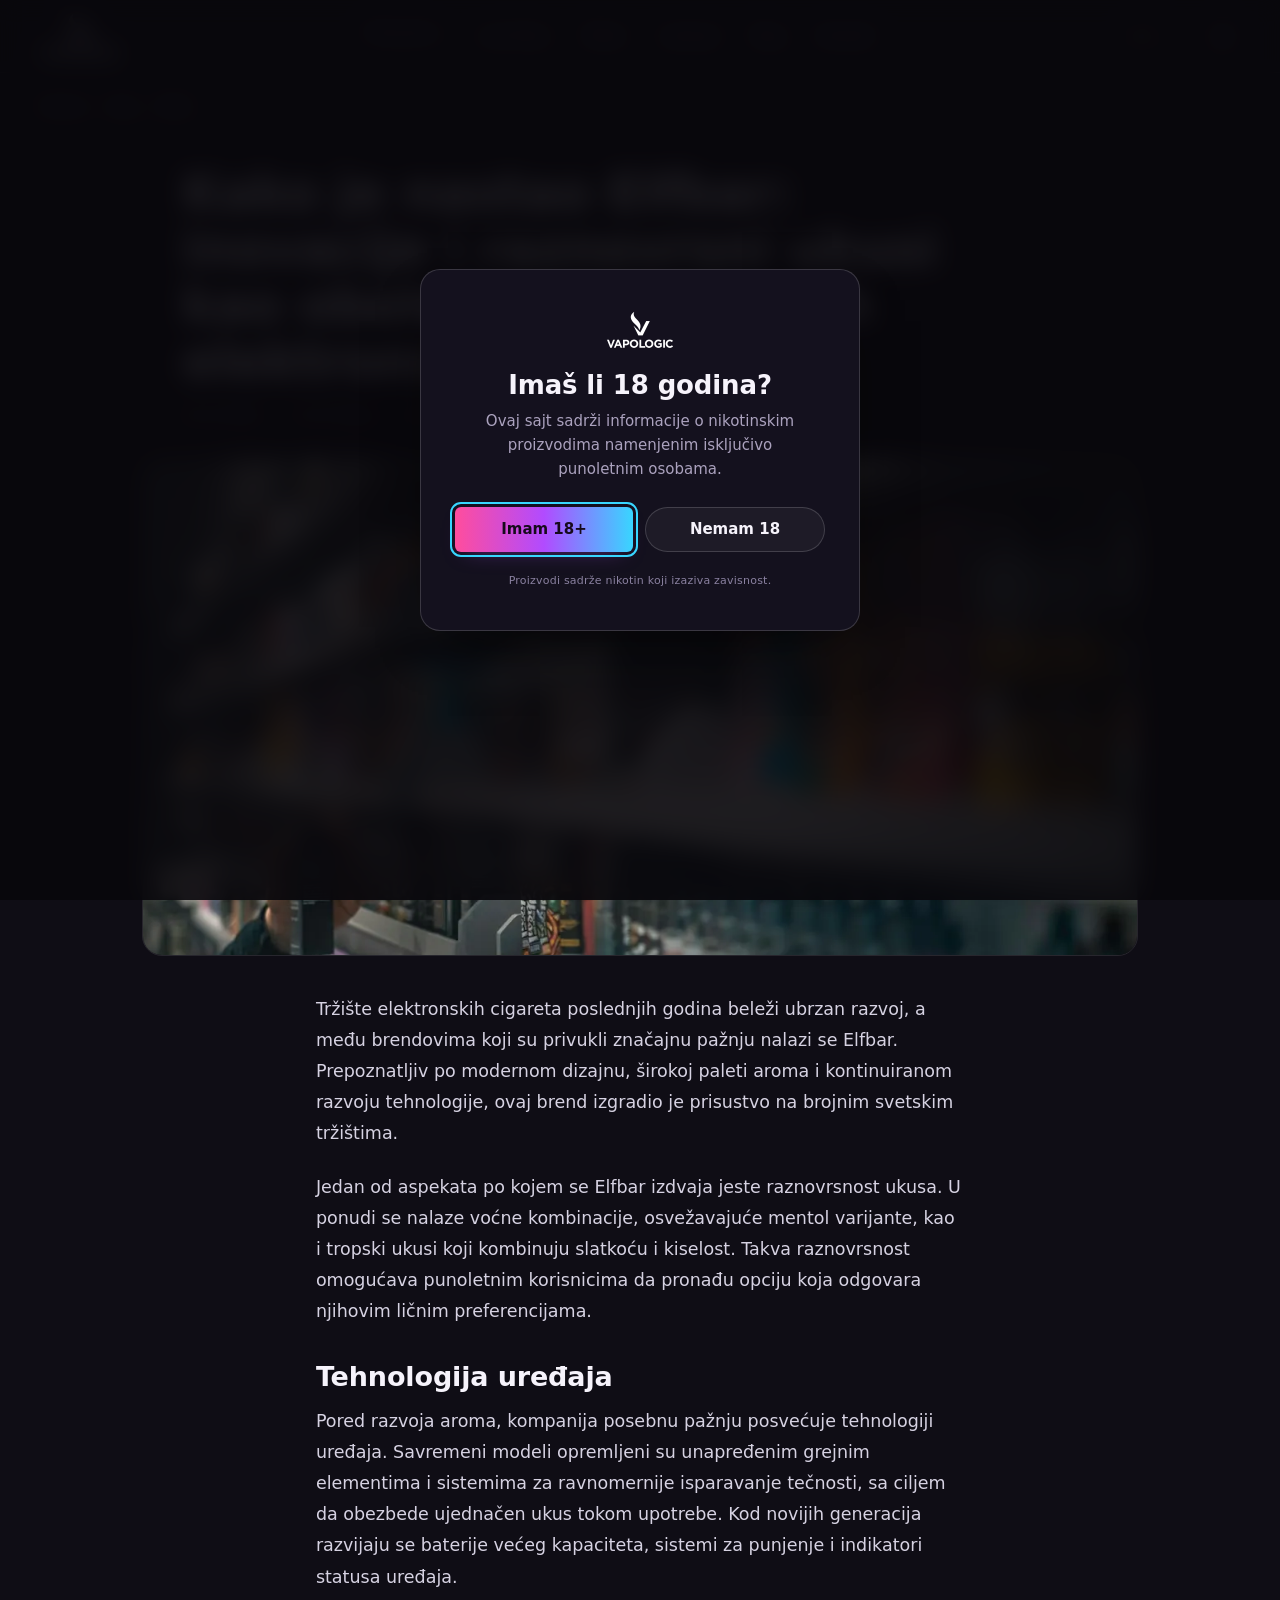
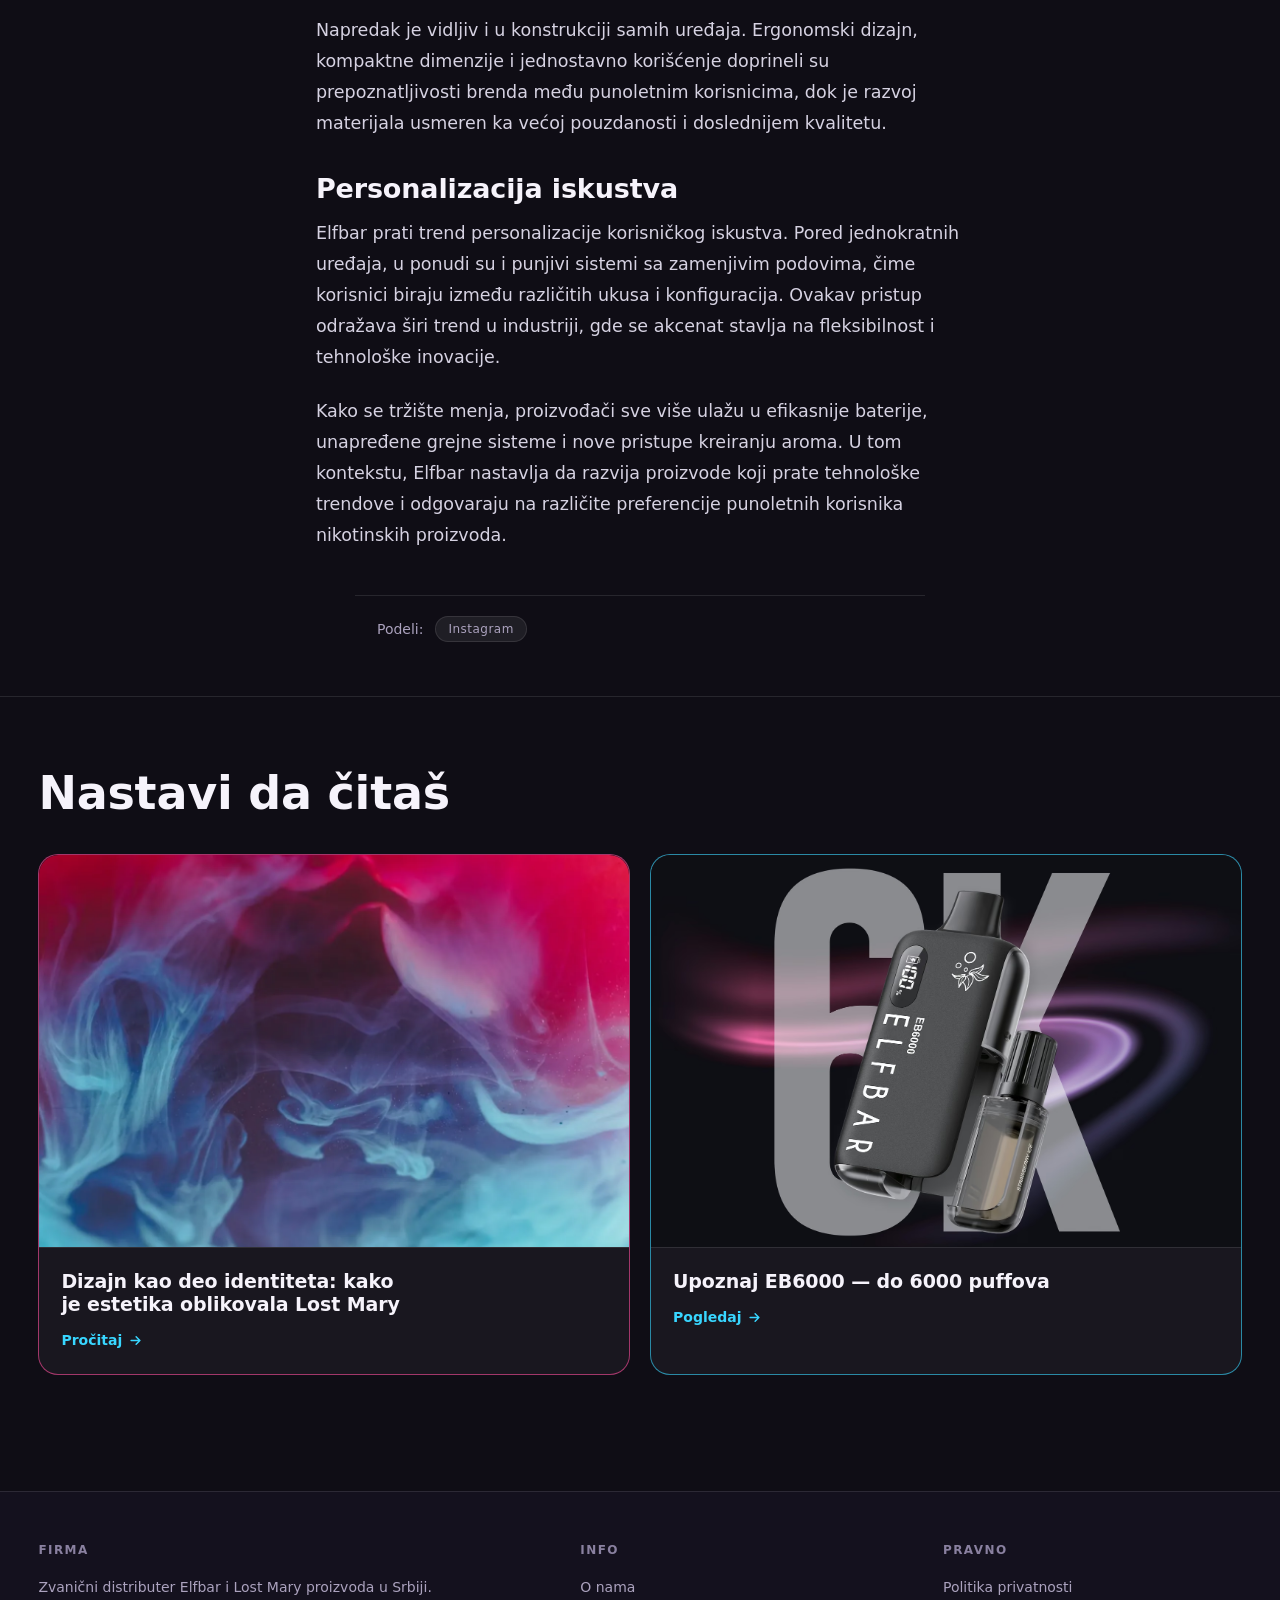
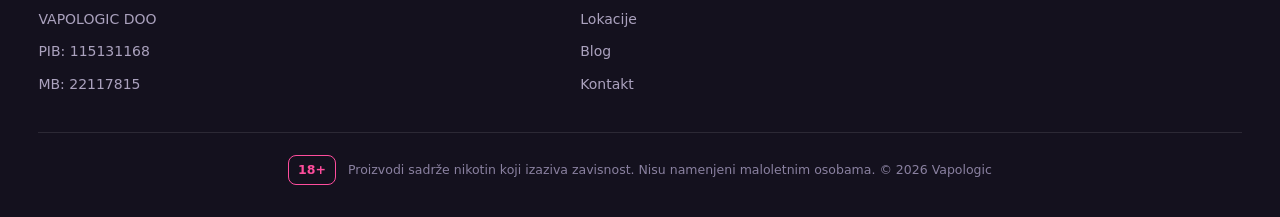
==== commit 79947de3: "Finalne fotografije: AVIF umesto WebP-a na celom sajtu - vizuali uredjaja (stranica proizvoda, klasi" ====
--- a/blog.html
+++ b/blog.html
@@ -84,7 +84,7 @@
   <div class="art-share"><span data-i18n="art.share">Podeli:</span><span class="pill">Instagram</span></div>
   <section class="art-more"><div class="wrap"><div class="sec-head"><h2 class="sec-title" data-i18n="art.more_title">Nastavi da čitaš</h2></div>
     <div class="blog"><a class="post bm ring" href="/blog"><div class="thumb"><img src="Slike/web/blog/lost-mary-dizajn.webp" alt="Apstraktni roze i plavi dim" width="1200" height="800" loading="lazy" decoding="async"></div><div class="pbody"><h3 data-i18n="art.more_p1">Dizajn kao deo identiteta: kako je estetika oblikovala Lost Mary</h3><span class="go"><span data-i18n="common.read">Pročitaj</span> <svg viewBox="0 0 24 24" fill="none" stroke="currentColor" stroke-width="2.4" stroke-linecap="round" stroke-linejoin="round"><path d="M5 12h14M13 6l6 6-6 6"/></svg></span></div></a>
-    <a class="post eb ring" href="/proizvod?dev=EB6000"><div class="thumb"><img src="Slike/web/uredjaj/eb6000-web.webp" alt="Elfbar EB6000" width="1600" height="1199" loading="lazy" decoding="async"></div><div class="pbody"><h3 data-i18n="art.more_p2">Upoznaj EB6000 — do 6000 puffova</h3><span class="go"><span data-i18n="common.view">Pogledaj</span> <svg viewBox="0 0 24 24" fill="none" stroke="currentColor" stroke-width="2.4" stroke-linecap="round" stroke-linejoin="round"><path d="M5 12h14M13 6l6 6-6 6"/></svg></span></div></a></div>
+    <a class="post eb ring" href="/proizvod?dev=EB6000"><div class="thumb"><img src="Slike/web/uredjaj/eb6000-web.avif" alt="Elfbar EB6000" width="1600" height="1199" loading="lazy" decoding="async"></div><div class="pbody"><h3 data-i18n="art.more_p2">Upoznaj EB6000 — do 6000 puffova</h3><span class="go"><span data-i18n="common.view">Pogledaj</span> <svg viewBox="0 0 24 24" fill="none" stroke="currentColor" stroke-width="2.4" stroke-linecap="round" stroke-linejoin="round"><path d="M5 12h14M13 6l6 6-6 6"/></svg></span></div></a></div>
   </div></section>
 </main>
 
@@ -110,6 +110,6 @@
 </footer>
 
 <script src="i18n.js?v=23"></script>
-<script src="app.js?v=42"></script>
+<script src="app.js?v=43"></script>
 </body>
 </html>
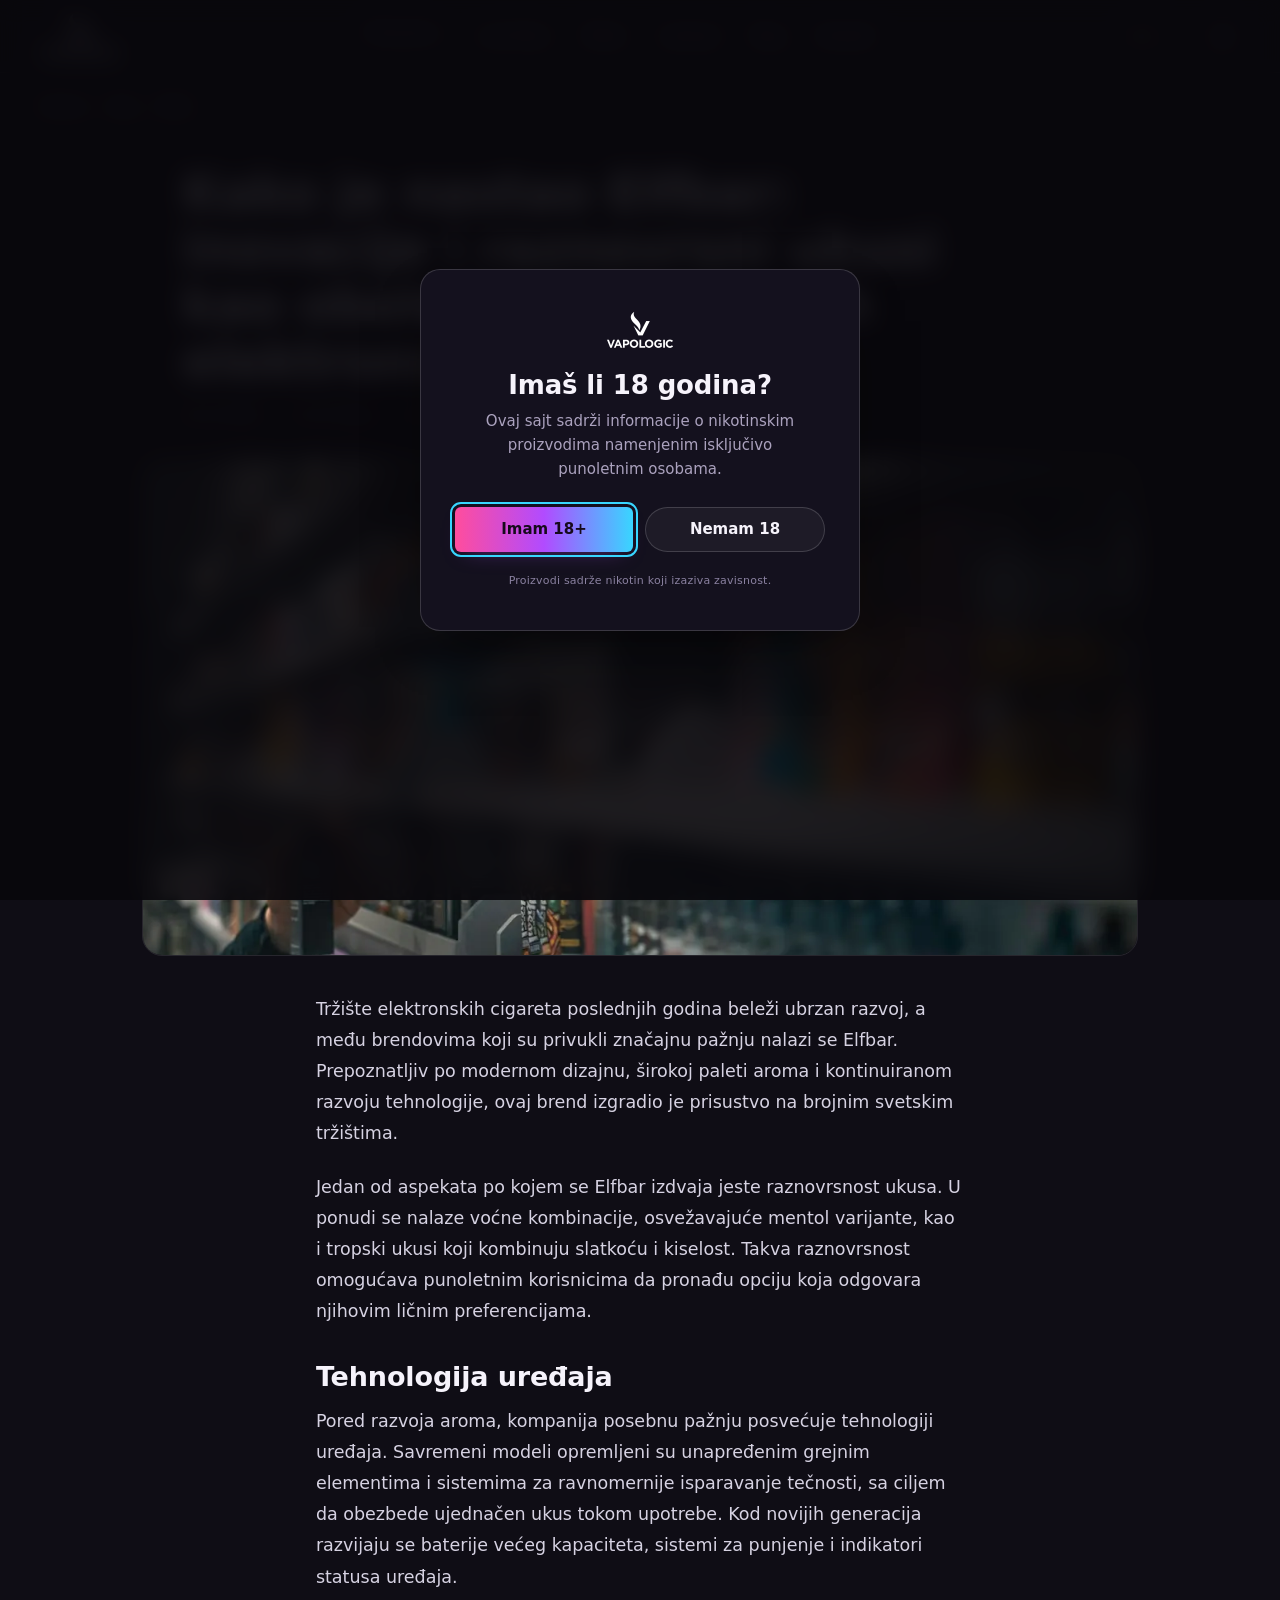
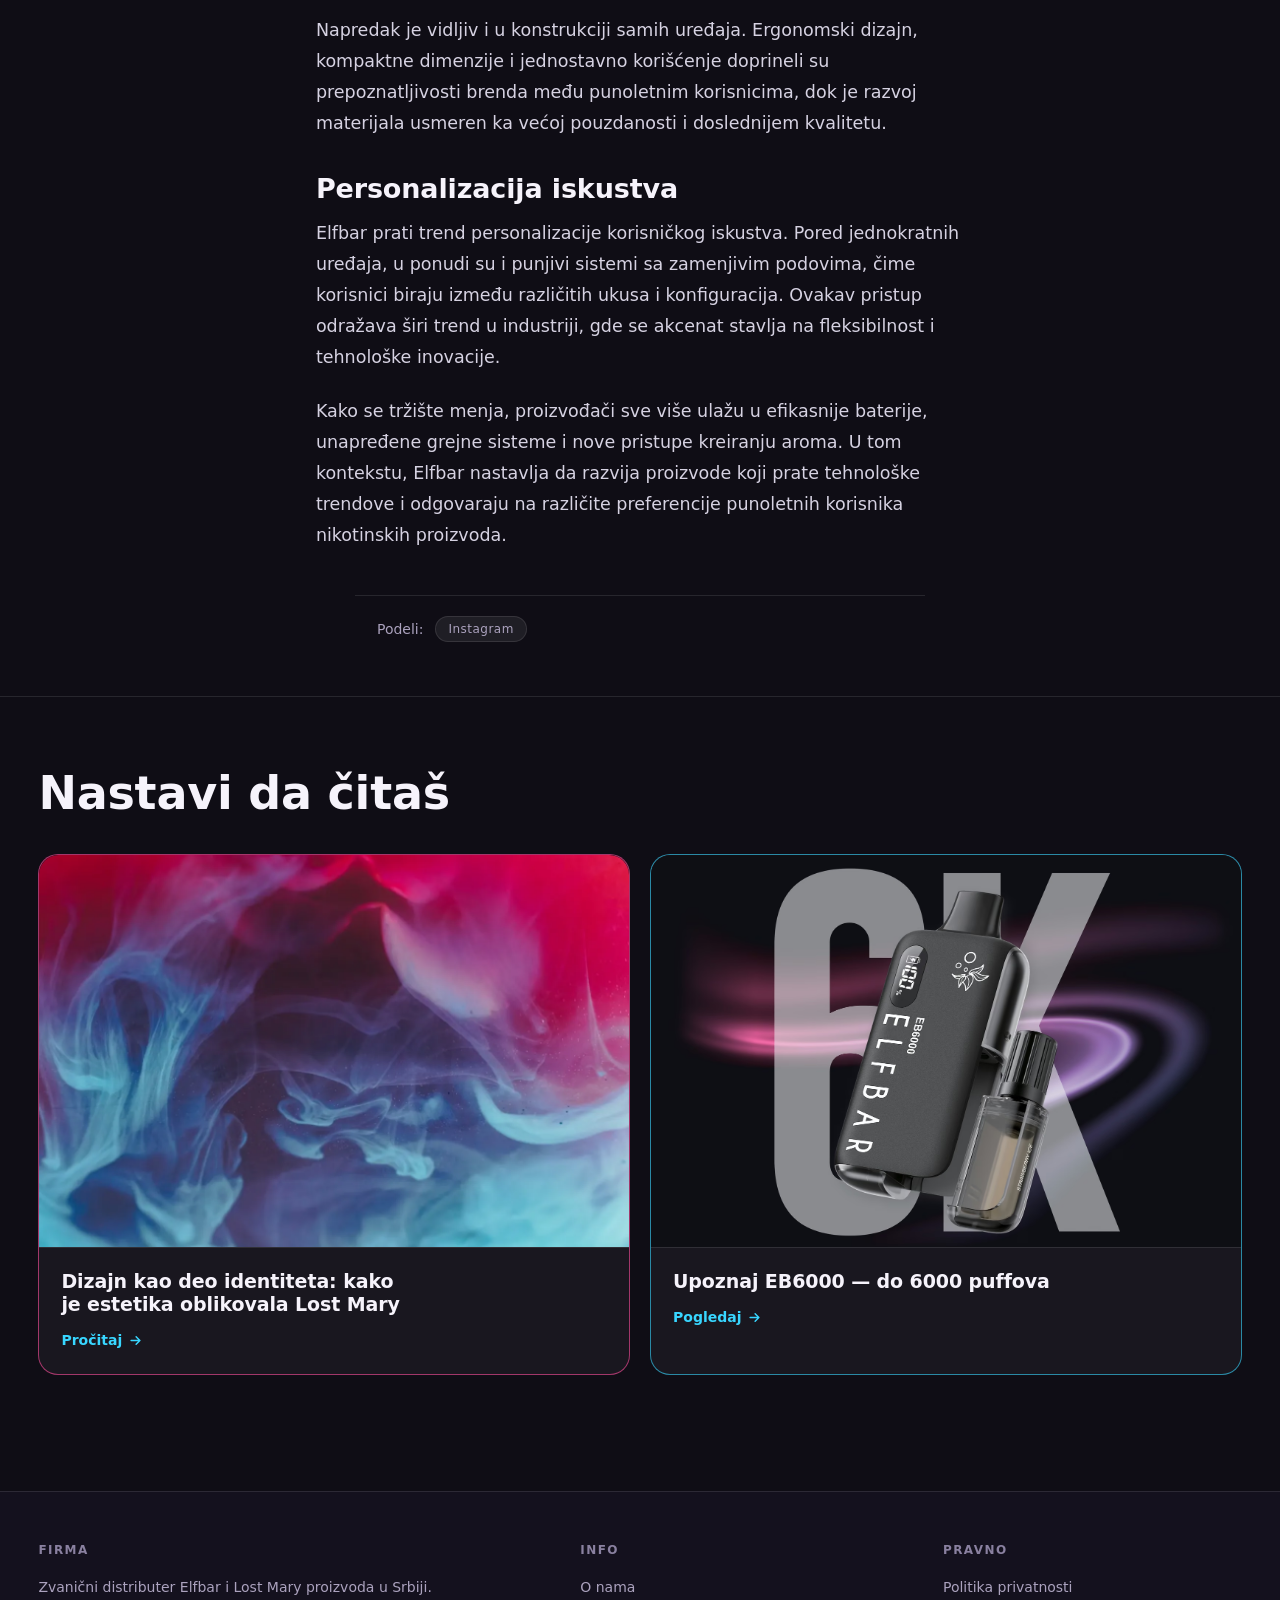
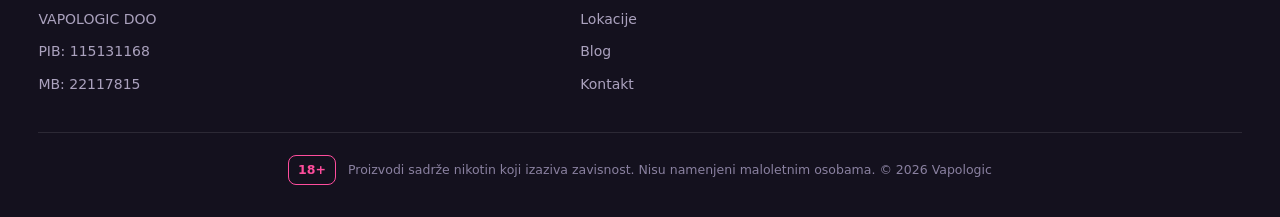
==== commit 2d4988b0: "Vizuali uredjaja i mapa: nove pozadine; vizual na pola ekrana bez okvira - zamenjeni vizuali EB1000/" ====
--- a/blog.html
+++ b/blog.html
@@ -13,7 +13,7 @@
 <meta property="og:url" content="https://vapologic.rs/blog">
 <meta name="theme-color" content="#0f0d15">
 <link rel="icon" href="data:image/svg+xml,%3Csvg xmlns='http://www.w3.org/2000/svg' viewBox='0 0 32 32'%3E%3Cdefs%3E%3ClinearGradient id='g' x1='0' y1='0' x2='1' y2='1'%3E%3Cstop offset='0' stop-color='%23ff4d9d'/%3E%3Cstop offset='1' stop-color='%2338d6ff'/%3E%3C/linearGradient%3E%3C/defs%3E%3Crect width='32' height='32' rx='8' fill='url(%23g)'/%3E%3Cpath d='M9 10 L16 22 L23 10' fill='none' stroke='%23160a1c' stroke-width='3' stroke-linecap='round' stroke-linejoin='round'/%3E%3C/svg%3E">
-<link rel="stylesheet" href="styles.css?v=68">
+<link rel="stylesheet" href="styles.css?v=69">
 <script type="application/ld+json">
 {"@context":"https://schema.org","@type":"BlogPosting","headline":"Kako je nastao Elfbar: inovacije i raznovrsni ukusi kao obeležje savremenih elektronskih cigareta","datePublished":"2026-07-28","author":{"@type":"Organization","name":"Vapologic"},"publisher":{"@type":"Organization","name":"Vapologic"}}
 </script>
@@ -84,7 +84,7 @@
   <div class="art-share"><span data-i18n="art.share">Podeli:</span><span class="pill">Instagram</span></div>
   <section class="art-more"><div class="wrap"><div class="sec-head"><h2 class="sec-title" data-i18n="art.more_title">Nastavi da čitaš</h2></div>
     <div class="blog"><a class="post bm ring" href="/blog"><div class="thumb"><img src="Slike/web/blog/lost-mary-dizajn.webp" alt="Apstraktni roze i plavi dim" width="1200" height="800" loading="lazy" decoding="async"></div><div class="pbody"><h3 data-i18n="art.more_p1">Dizajn kao deo identiteta: kako je estetika oblikovala Lost Mary</h3><span class="go"><span data-i18n="common.read">Pročitaj</span> <svg viewBox="0 0 24 24" fill="none" stroke="currentColor" stroke-width="2.4" stroke-linecap="round" stroke-linejoin="round"><path d="M5 12h14M13 6l6 6-6 6"/></svg></span></div></a>
-    <a class="post eb ring" href="/proizvod?dev=EB6000"><div class="thumb"><img src="Slike/web/uredjaj/eb6000-web.avif" alt="Elfbar EB6000" width="1600" height="1199" loading="lazy" decoding="async"></div><div class="pbody"><h3 data-i18n="art.more_p2">Upoznaj EB6000 — do 6000 puffova</h3><span class="go"><span data-i18n="common.view">Pogledaj</span> <svg viewBox="0 0 24 24" fill="none" stroke="currentColor" stroke-width="2.4" stroke-linecap="round" stroke-linejoin="round"><path d="M5 12h14M13 6l6 6-6 6"/></svg></span></div></a></div>
+    <a class="post eb ring" href="/proizvod?dev=EB6000"><div class="thumb"><img src="Slike/web/uredjaj/eb6000-web.avif?v=2" alt="Elfbar EB6000" width="1600" height="1199" loading="lazy" decoding="async"></div><div class="pbody"><h3 data-i18n="art.more_p2">Upoznaj EB6000 — do 6000 puffova</h3><span class="go"><span data-i18n="common.view">Pogledaj</span> <svg viewBox="0 0 24 24" fill="none" stroke="currentColor" stroke-width="2.4" stroke-linecap="round" stroke-linejoin="round"><path d="M5 12h14M13 6l6 6-6 6"/></svg></span></div></a></div>
   </div></section>
 </main>
 
@@ -110,6 +110,6 @@
 </footer>
 
 <script src="i18n.js?v=23"></script>
-<script src="app.js?v=43"></script>
+<script src="app.js?v=44"></script>
 </body>
 </html>
--- a/styles.css
+++ b/styles.css
@@ -439,6 +439,11 @@
 .crumbs a{cursor:pointer;color:var(--muted)}.crumbs a:hover{color:var(--ink)}
 /* tekst levo, slika desno */
 .pd-top{display:grid;grid-template-columns:.9fr 1.1fr;gap:40px;align-items:center;padding:28px 0 12px}
+/* Desktop: vizual zauzima tacno pola sirine ekrana i ide do desne ivice (desna kolona
+   je 50vw, a red se negativnom marginom produzi van .wrap-a do ivice ekrana). */
+@media(min-width:861px){
+  .pd-top{grid-template-columns:minmax(0,1fr) 50vw;margin-right:calc((100% - 100vw) / 2)}
+}
 @media(max-width:860px){.pd-top{grid-template-columns:1fr}}
 .pd-info .brand{font-family:var(--sans);font-size:12px;letter-spacing:.2em;text-transform:uppercase;color:var(--c3);font-weight:500}
 .pd-info h1{font-size:clamp(34px,6vw,58px);margin:10px 0 12px;letter-spacing:-.015em}
@@ -573,9 +578,9 @@
 /* ---------- STRANICA PROIZVODA: kljucni vizual ----------
    Pejzazni (-web, 4:3) na desktopu, uspravni (-mob, 3:4) na telefonu — zato se
    i odnos kutije menja na istom pragu na kom <picture> menja izvor. */
-.pd-hero{display:block;aspect-ratio:4/3;border-radius:var(--r-card);overflow:hidden;border:1px solid var(--hair)}
-.pd-hero img{width:100%;height:100%;object-fit:cover;display:block}
-@media(max-width:720px){.pd-hero{aspect-ratio:3/4}}
+/* bez okvira i zaobljenja: slika je cela sirina kolone, a visinu daje njen odnos strana */
+.pd-hero{display:block}
+.pd-hero img{width:100%;height:auto;display:block}
 
 /* ---------- STRANICA PROIZVODA: boje uredjaja (za sad samo EB6000) ---------- */
 .colors{margin-top:40px}
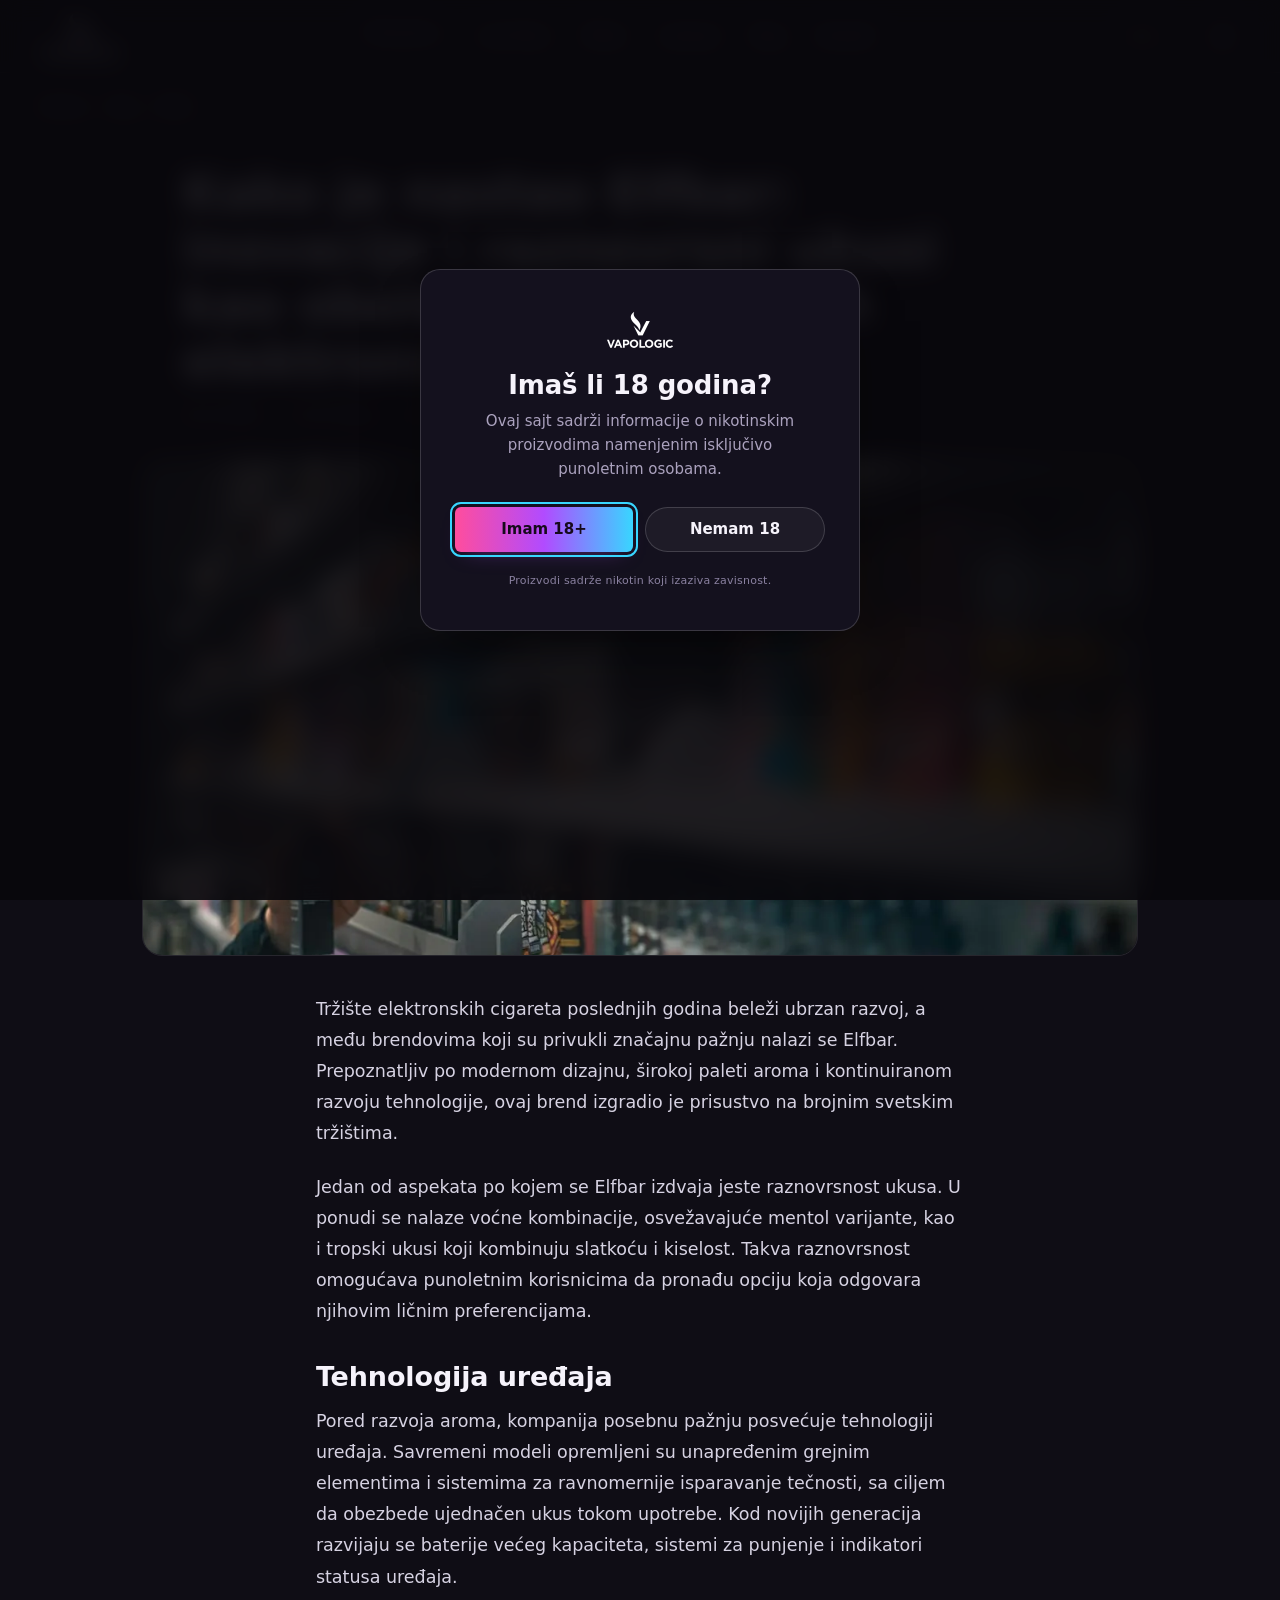
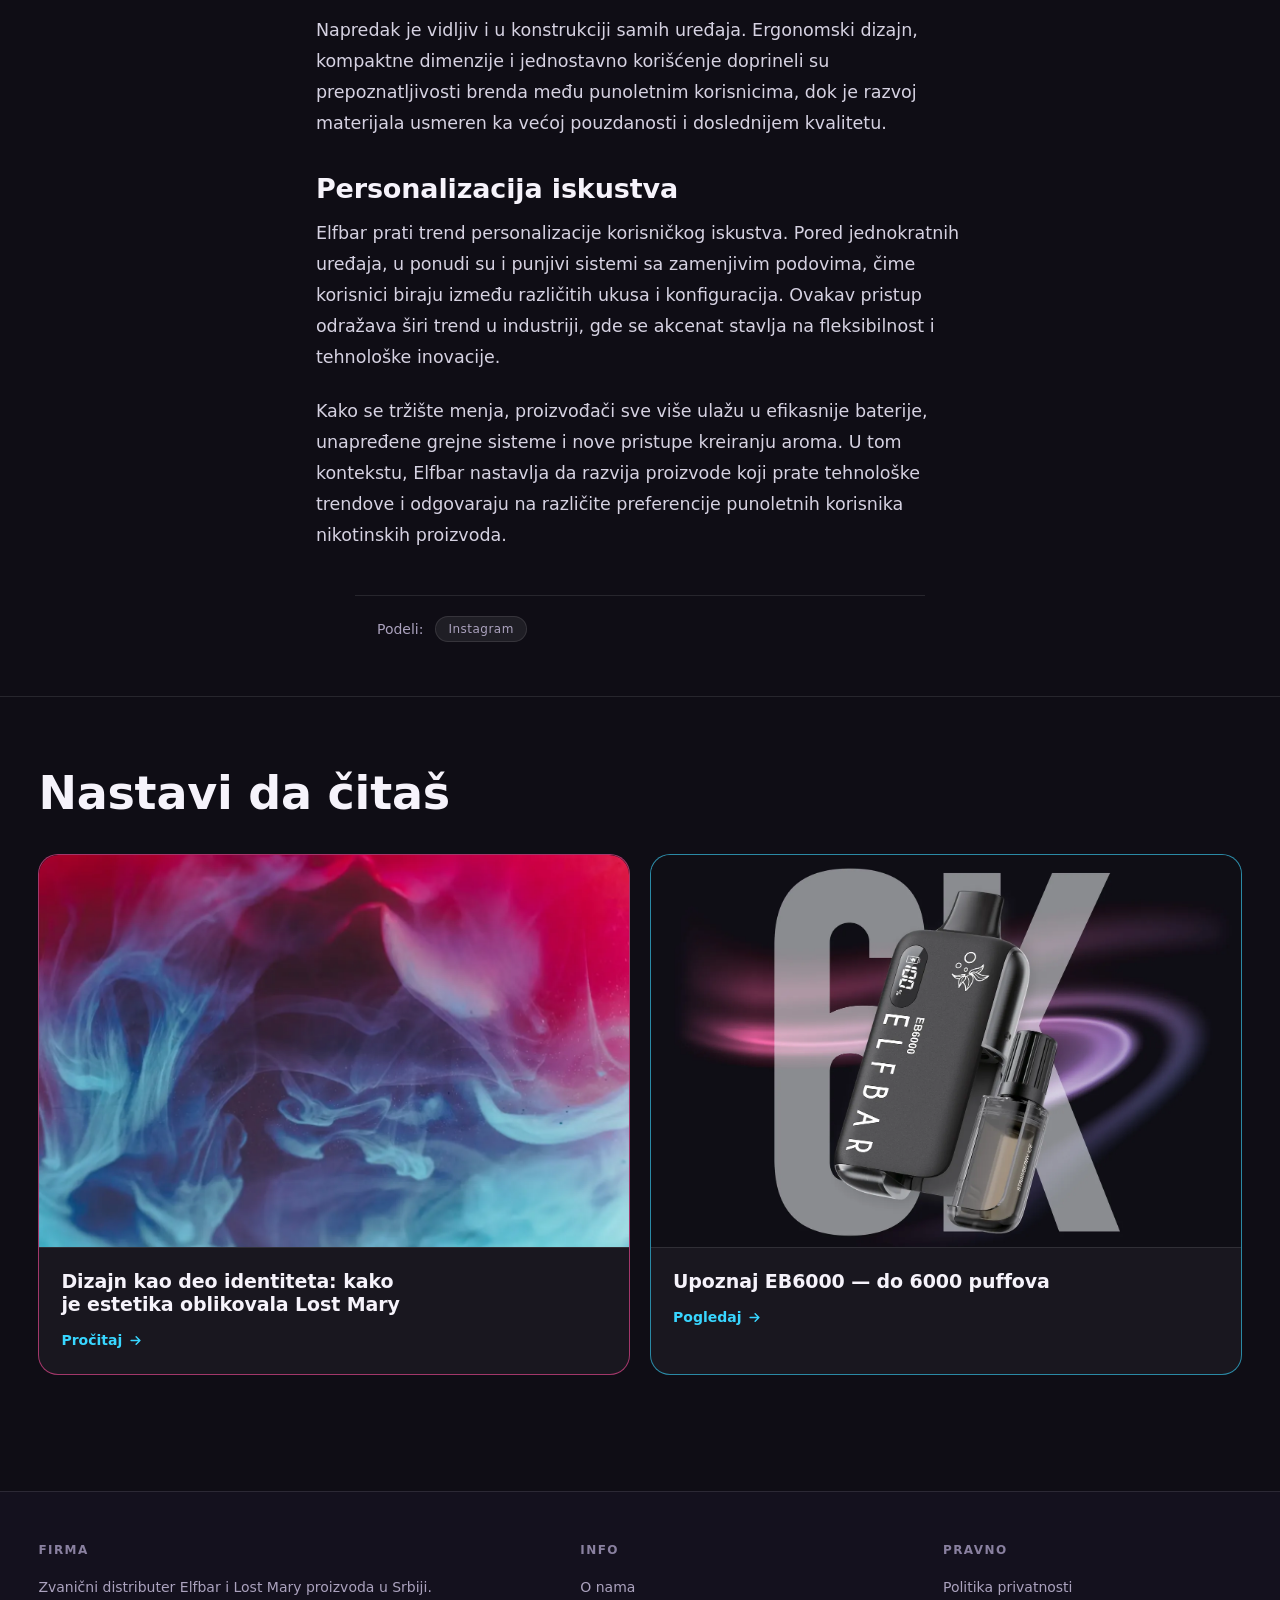
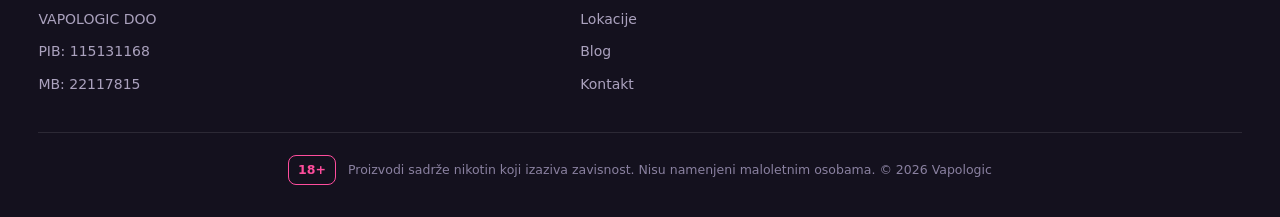
==== commit 74e33a15: "Vizuali uredjaja i mapa u WebP-u: pozadina iste boje kao sajt AVIF enkoder kod vrlo tamnih tonova po" ====
--- a/blog.html
+++ b/blog.html
@@ -13,7 +13,7 @@
 <meta property="og:url" content="https://vapologic.rs/blog">
 <meta name="theme-color" content="#0f0d15">
 <link rel="icon" href="data:image/svg+xml,%3Csvg xmlns='http://www.w3.org/2000/svg' viewBox='0 0 32 32'%3E%3Cdefs%3E%3ClinearGradient id='g' x1='0' y1='0' x2='1' y2='1'%3E%3Cstop offset='0' stop-color='%23ff4d9d'/%3E%3Cstop offset='1' stop-color='%2338d6ff'/%3E%3C/linearGradient%3E%3C/defs%3E%3Crect width='32' height='32' rx='8' fill='url(%23g)'/%3E%3Cpath d='M9 10 L16 22 L23 10' fill='none' stroke='%23160a1c' stroke-width='3' stroke-linecap='round' stroke-linejoin='round'/%3E%3C/svg%3E">
-<link rel="stylesheet" href="styles.css?v=69">
+<link rel="stylesheet" href="styles.css?v=70">
 <script type="application/ld+json">
 {"@context":"https://schema.org","@type":"BlogPosting","headline":"Kako je nastao Elfbar: inovacije i raznovrsni ukusi kao obeležje savremenih elektronskih cigareta","datePublished":"2026-07-28","author":{"@type":"Organization","name":"Vapologic"},"publisher":{"@type":"Organization","name":"Vapologic"}}
 </script>
@@ -84,7 +84,7 @@
   <div class="art-share"><span data-i18n="art.share">Podeli:</span><span class="pill">Instagram</span></div>
   <section class="art-more"><div class="wrap"><div class="sec-head"><h2 class="sec-title" data-i18n="art.more_title">Nastavi da čitaš</h2></div>
     <div class="blog"><a class="post bm ring" href="/blog"><div class="thumb"><img src="Slike/web/blog/lost-mary-dizajn.webp" alt="Apstraktni roze i plavi dim" width="1200" height="800" loading="lazy" decoding="async"></div><div class="pbody"><h3 data-i18n="art.more_p1">Dizajn kao deo identiteta: kako je estetika oblikovala Lost Mary</h3><span class="go"><span data-i18n="common.read">Pročitaj</span> <svg viewBox="0 0 24 24" fill="none" stroke="currentColor" stroke-width="2.4" stroke-linecap="round" stroke-linejoin="round"><path d="M5 12h14M13 6l6 6-6 6"/></svg></span></div></a>
-    <a class="post eb ring" href="/proizvod?dev=EB6000"><div class="thumb"><img src="Slike/web/uredjaj/eb6000-web.avif?v=2" alt="Elfbar EB6000" width="1600" height="1199" loading="lazy" decoding="async"></div><div class="pbody"><h3 data-i18n="art.more_p2">Upoznaj EB6000 — do 6000 puffova</h3><span class="go"><span data-i18n="common.view">Pogledaj</span> <svg viewBox="0 0 24 24" fill="none" stroke="currentColor" stroke-width="2.4" stroke-linecap="round" stroke-linejoin="round"><path d="M5 12h14M13 6l6 6-6 6"/></svg></span></div></a></div>
+    <a class="post eb ring" href="/proizvod?dev=EB6000"><div class="thumb"><img src="Slike/web/uredjaj/eb6000-web.webp?v=3" alt="Elfbar EB6000" width="1600" height="1199" loading="lazy" decoding="async"></div><div class="pbody"><h3 data-i18n="art.more_p2">Upoznaj EB6000 — do 6000 puffova</h3><span class="go"><span data-i18n="common.view">Pogledaj</span> <svg viewBox="0 0 24 24" fill="none" stroke="currentColor" stroke-width="2.4" stroke-linecap="round" stroke-linejoin="round"><path d="M5 12h14M13 6l6 6-6 6"/></svg></span></div></a></div>
   </div></section>
 </main>
 
@@ -110,6 +110,6 @@
 </footer>
 
 <script src="i18n.js?v=23"></script>
-<script src="app.js?v=44"></script>
+<script src="app.js?v=45"></script>
 </body>
 </html>
--- a/styles.css
+++ b/styles.css
@@ -438,16 +438,22 @@
 .crumbs{font-family:var(--sans);font-size:12.5px;color:var(--muted-2);padding-top:24px;display:flex;gap:8px;align-items:center;flex-wrap:wrap}
 .crumbs a{cursor:pointer;color:var(--muted)}.crumbs a:hover{color:var(--ink)}
 /* tekst levo, slika desno */
-.pd-top{display:grid;grid-template-columns:.9fr 1.1fr;gap:40px;align-items:center;padding:28px 0 12px}
+.pd-top{display:grid;grid-template-columns:.9fr 1.1fr;gap:40px;align-items:center;padding:0 0 12px}
 /* Desktop: vizual zauzima tacno pola sirine ekrana i ide do desne ivice (desna kolona
    je 50vw, a red se negativnom marginom produzi van .wrap-a do ivice ekrana). */
 @media(min-width:861px){
-  .pd-top{grid-template-columns:minmax(0,1fr) 50vw;margin-right:calc((100% - 100vw) / 2)}
-}
+  /* slika krece odmah ispod navbara (bez razmaka); putanja (crumbs) je u levoj koloni
+     gore, a tekst je vertikalno centriran naspram slike */
+  .pd-top{grid-template-columns:minmax(0,1fr) 50vw;margin-right:calc((100% - 100vw) / 2);padding-top:0;align-items:stretch}
+  .pd-hero{align-self:start}
+  .pd-info{display:flex;flex-direction:column}
+  .pd-info-body{margin-block:auto;padding:28px 0}
+}
+@media(max-width:860px){.pd-info-body{margin-top:28px}}
 @media(max-width:860px){.pd-top{grid-template-columns:1fr}}
 .pd-info .brand{font-family:var(--sans);font-size:12px;letter-spacing:.2em;text-transform:uppercase;color:var(--c3);font-weight:500}
 .pd-info h1{font-size:clamp(34px,6vw,58px);margin:10px 0 12px;letter-spacing:-.015em}
-.pd-info>p{color:var(--muted);font-size:16.5px;max-width:48ch}
+.pd-info-body>p{color:var(--muted);font-size:16.5px;max-width:48ch}
 .pd-cta{display:flex;gap:12px;flex-wrap:wrap;margin-top:22px}
 
 /* ---------- Paged slajder ukusa (proizvod.html) ----------
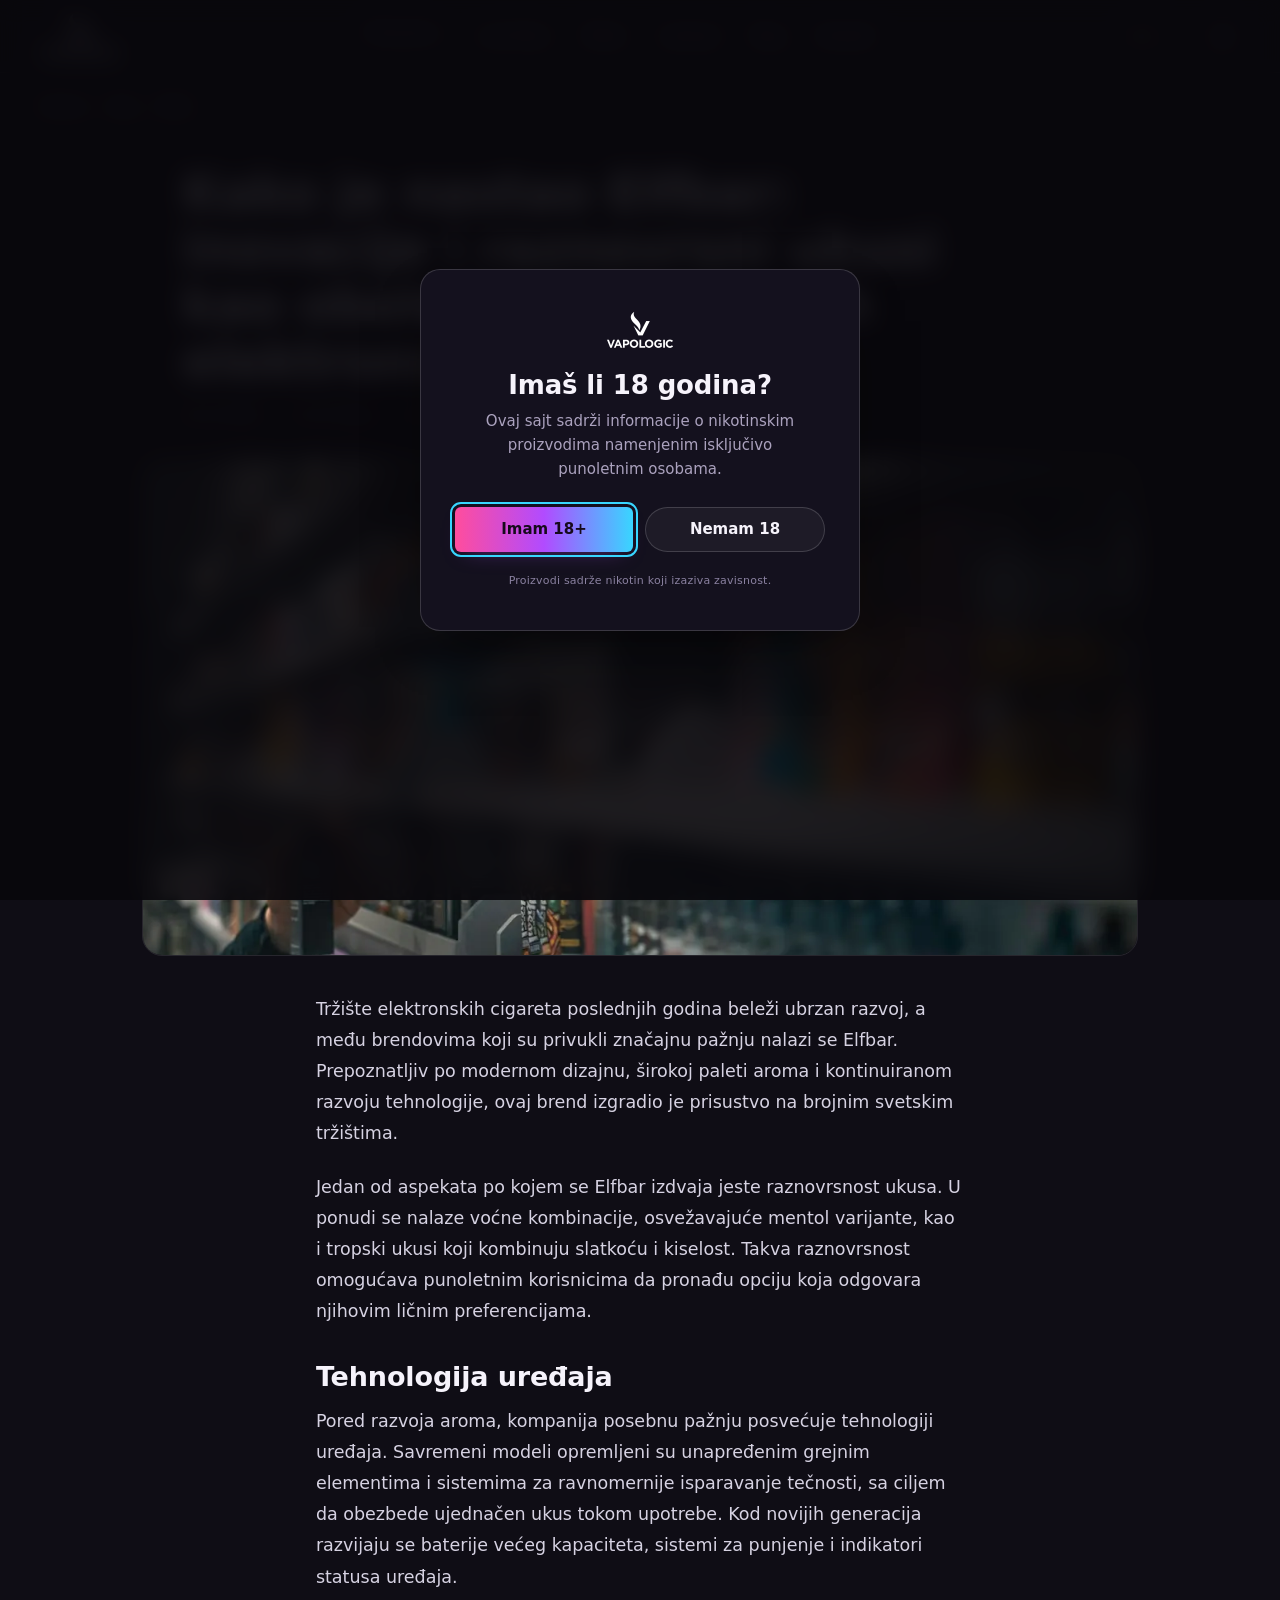
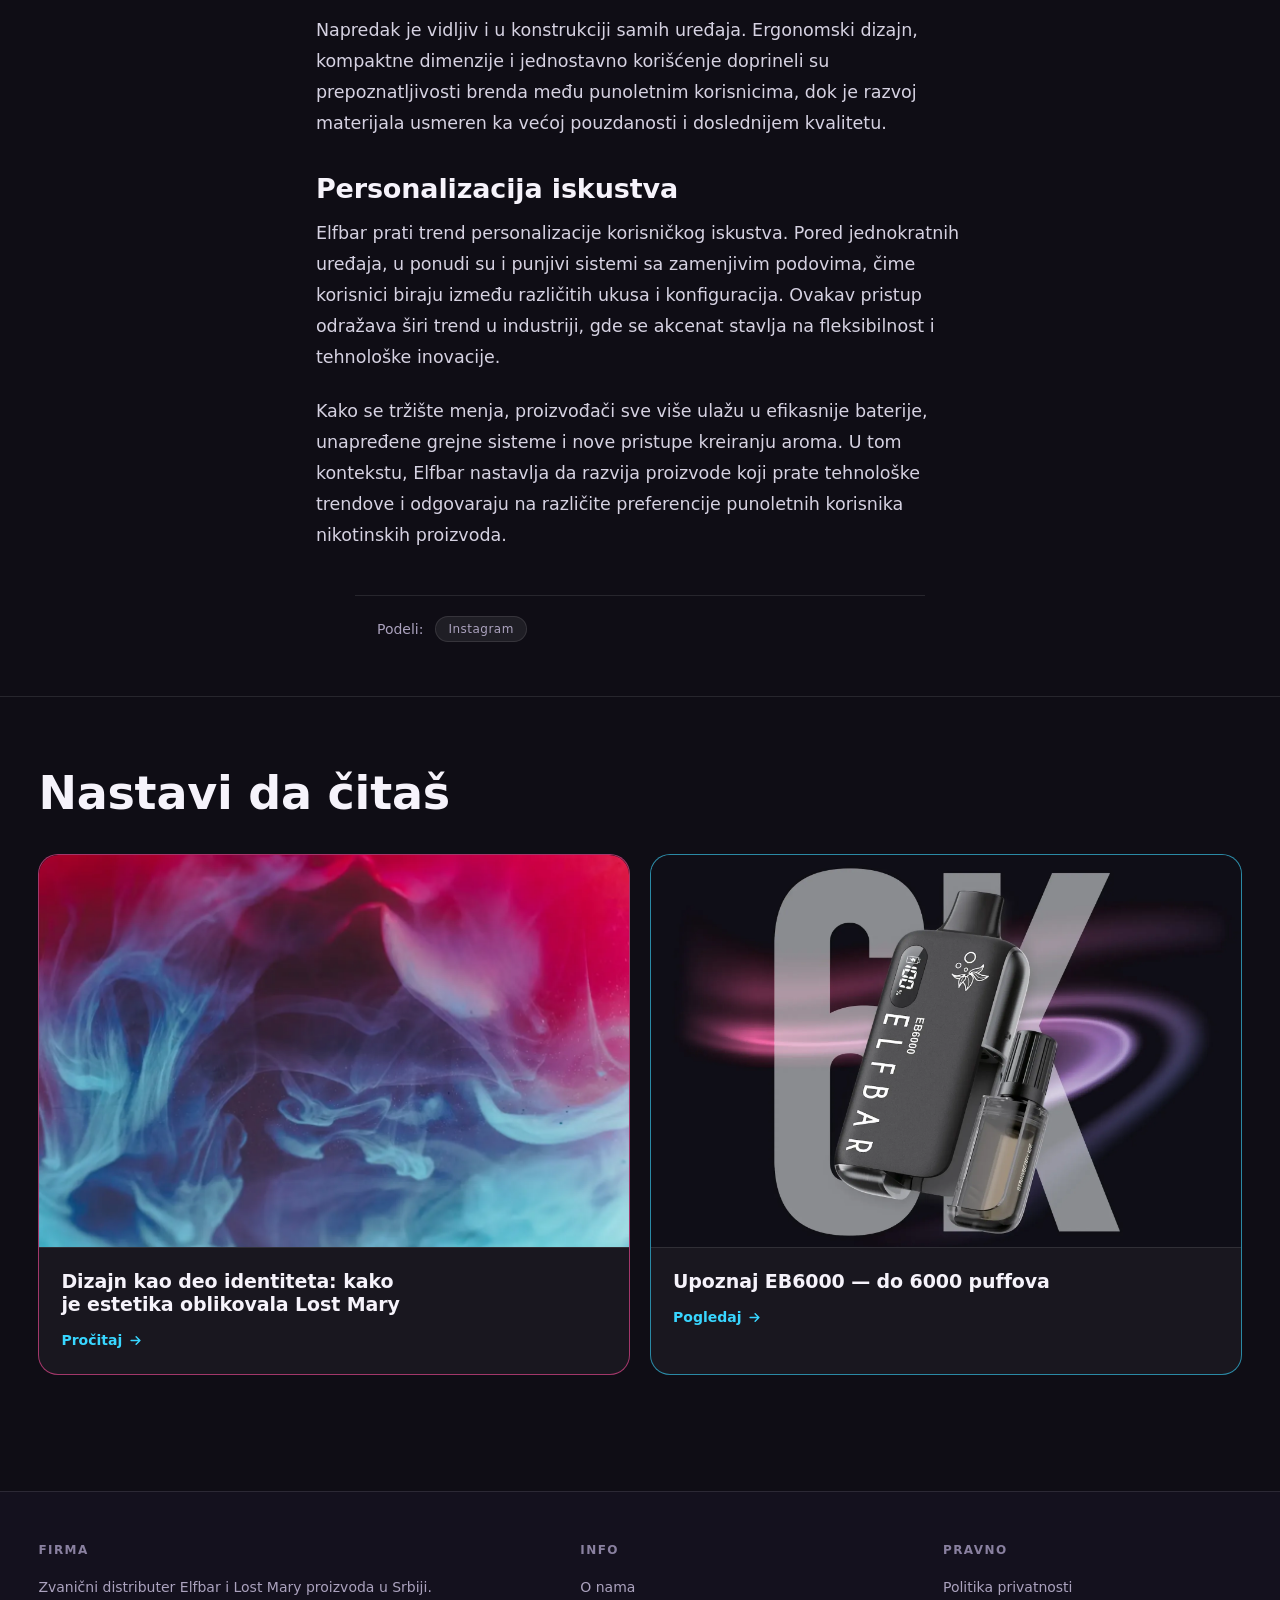
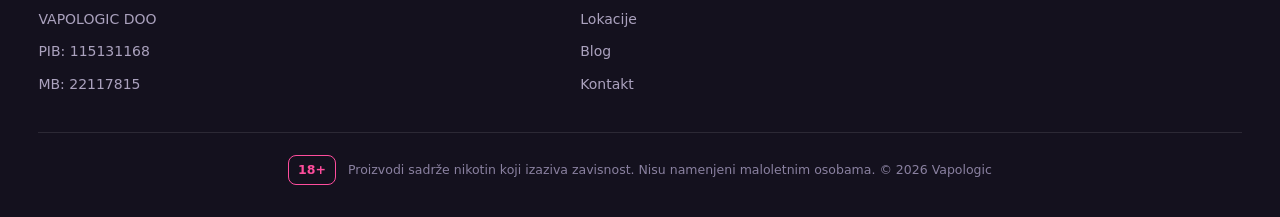
==== commit 5889b525: "Vizuali uredjaja i mapa: finalni WebP fajlovi od klijenta (bez rekompresije) Ubaceni tacno kakvi su " ====
--- a/blog.html
+++ b/blog.html
@@ -84,7 +84,7 @@
   <div class="art-share"><span data-i18n="art.share">Podeli:</span><span class="pill">Instagram</span></div>
   <section class="art-more"><div class="wrap"><div class="sec-head"><h2 class="sec-title" data-i18n="art.more_title">Nastavi da čitaš</h2></div>
     <div class="blog"><a class="post bm ring" href="/blog"><div class="thumb"><img src="Slike/web/blog/lost-mary-dizajn.webp" alt="Apstraktni roze i plavi dim" width="1200" height="800" loading="lazy" decoding="async"></div><div class="pbody"><h3 data-i18n="art.more_p1">Dizajn kao deo identiteta: kako je estetika oblikovala Lost Mary</h3><span class="go"><span data-i18n="common.read">Pročitaj</span> <svg viewBox="0 0 24 24" fill="none" stroke="currentColor" stroke-width="2.4" stroke-linecap="round" stroke-linejoin="round"><path d="M5 12h14M13 6l6 6-6 6"/></svg></span></div></a>
-    <a class="post eb ring" href="/proizvod?dev=EB6000"><div class="thumb"><img src="Slike/web/uredjaj/eb6000-web.webp?v=3" alt="Elfbar EB6000" width="1600" height="1199" loading="lazy" decoding="async"></div><div class="pbody"><h3 data-i18n="art.more_p2">Upoznaj EB6000 — do 6000 puffova</h3><span class="go"><span data-i18n="common.view">Pogledaj</span> <svg viewBox="0 0 24 24" fill="none" stroke="currentColor" stroke-width="2.4" stroke-linecap="round" stroke-linejoin="round"><path d="M5 12h14M13 6l6 6-6 6"/></svg></span></div></a></div>
+    <a class="post eb ring" href="/proizvod?dev=EB6000"><div class="thumb"><img src="Slike/web/uredjaj/eb6000-web.webp?v=4" alt="Elfbar EB6000" width="1600" height="1199" loading="lazy" decoding="async"></div><div class="pbody"><h3 data-i18n="art.more_p2">Upoznaj EB6000 — do 6000 puffova</h3><span class="go"><span data-i18n="common.view">Pogledaj</span> <svg viewBox="0 0 24 24" fill="none" stroke="currentColor" stroke-width="2.4" stroke-linecap="round" stroke-linejoin="round"><path d="M5 12h14M13 6l6 6-6 6"/></svg></span></div></a></div>
   </div></section>
 </main>
 
@@ -110,6 +110,6 @@
 </footer>
 
 <script src="i18n.js?v=23"></script>
-<script src="app.js?v=45"></script>
+<script src="app.js?v=46"></script>
 </body>
 </html>
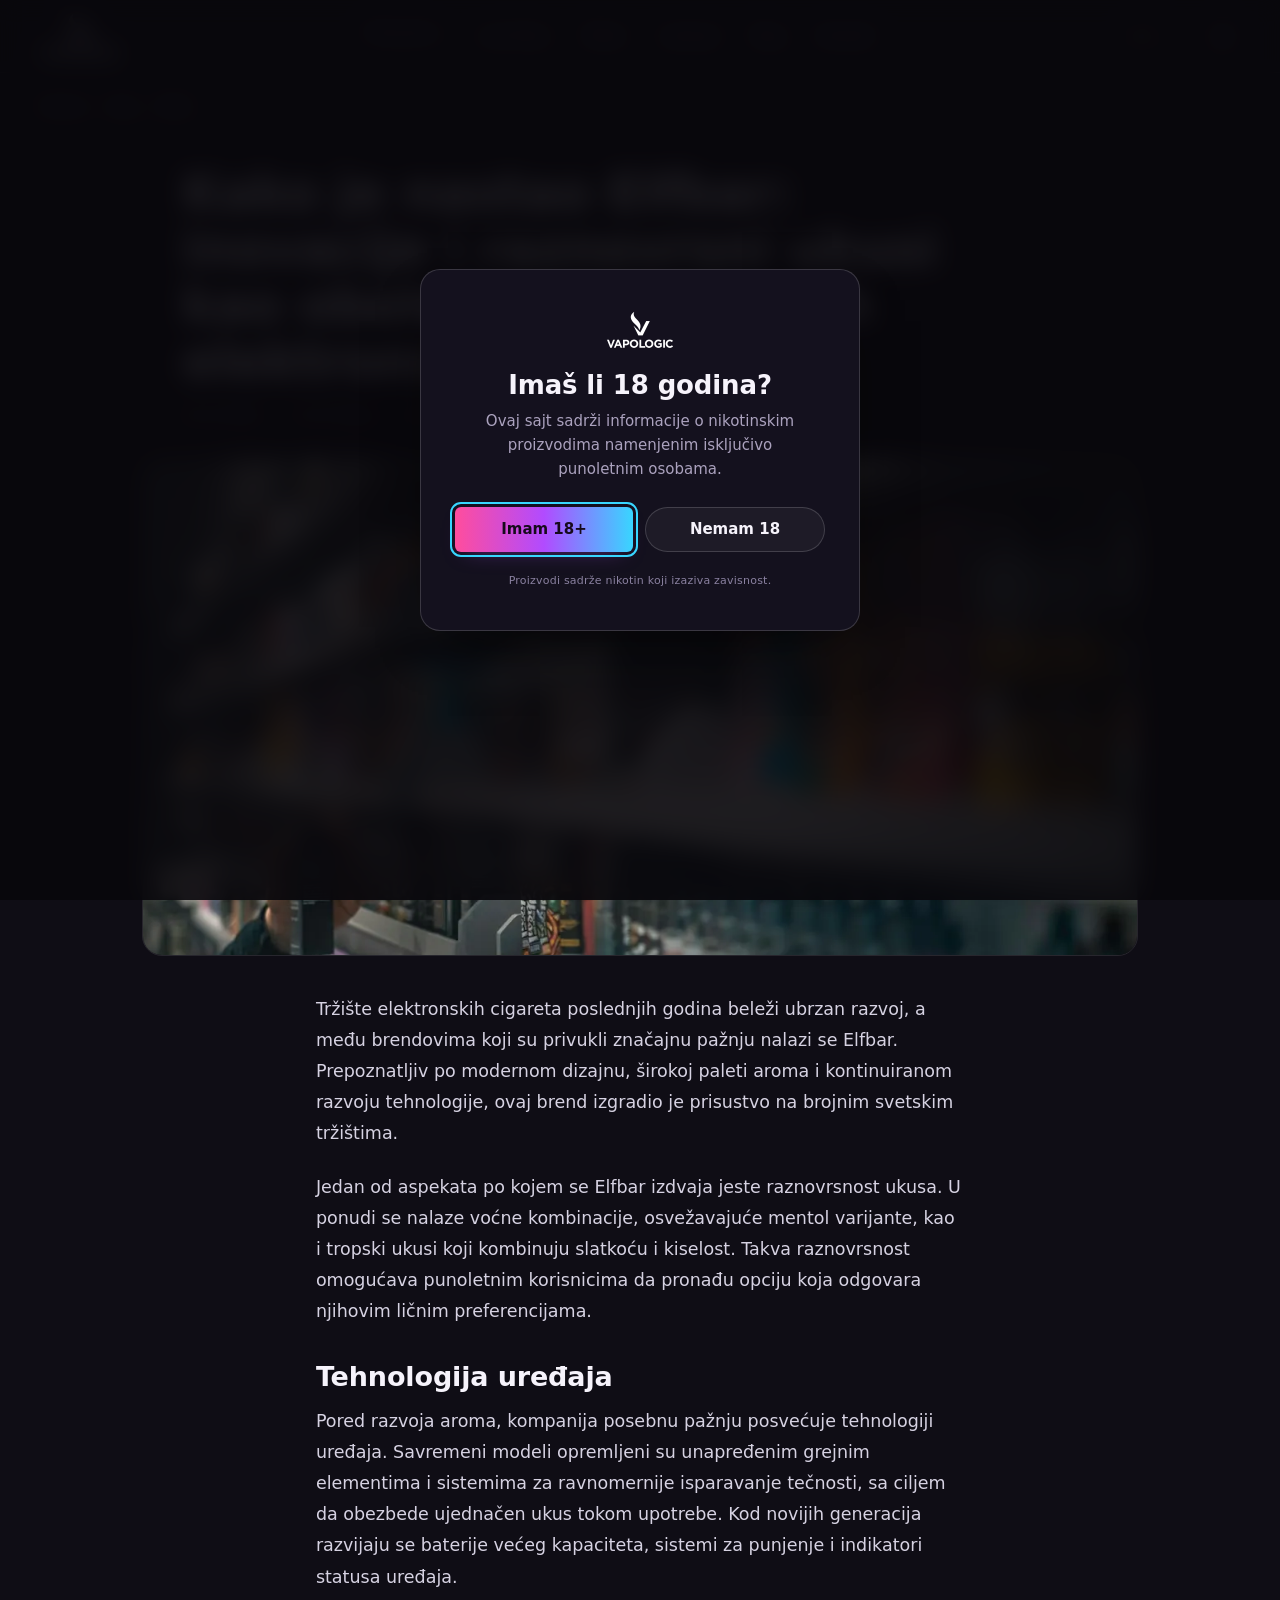
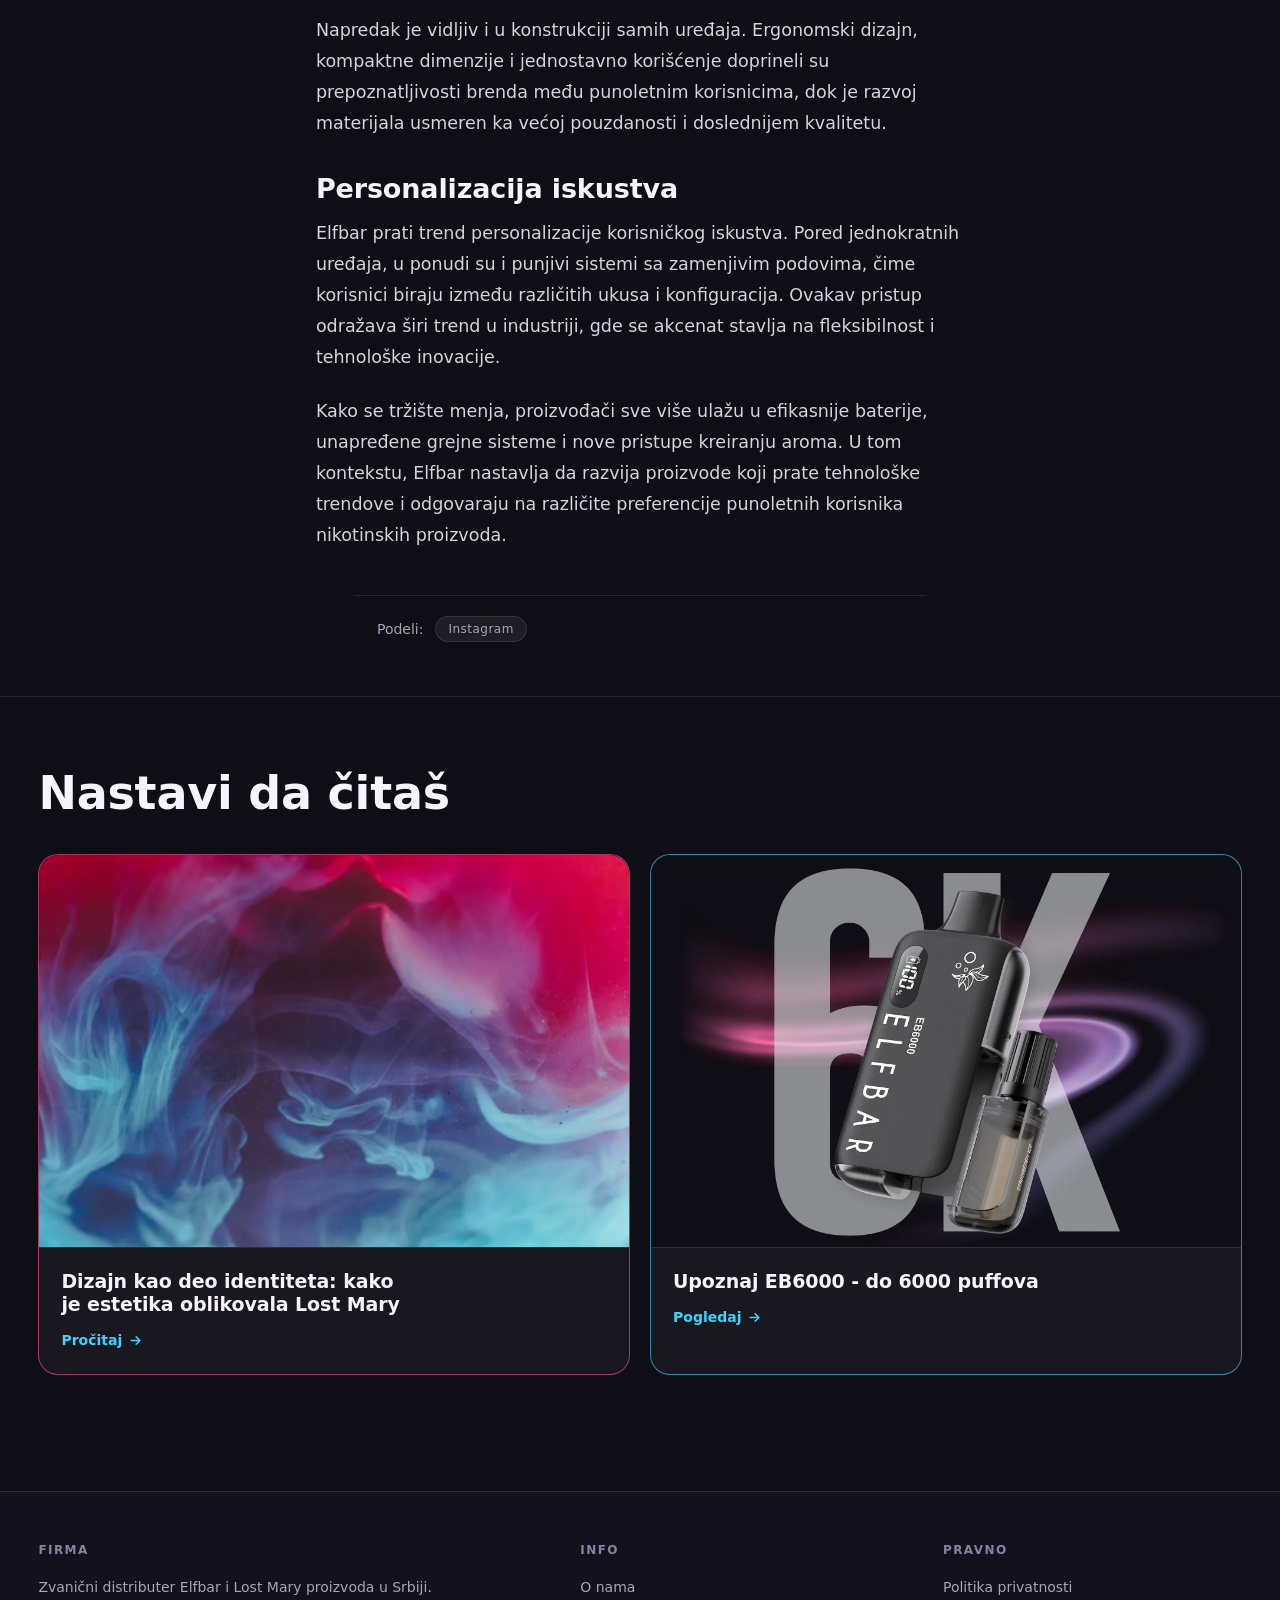
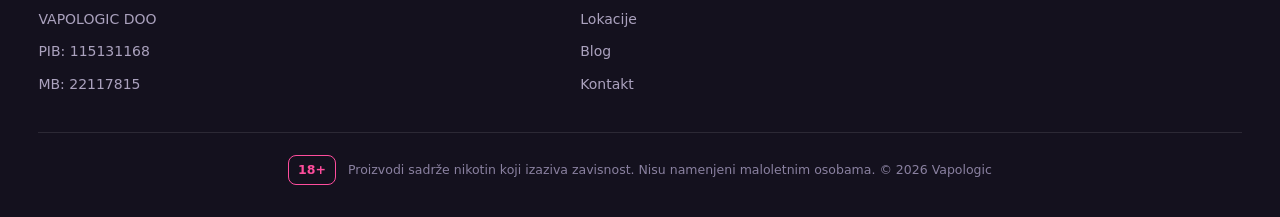
==== commit ae1dba67: "Tekstovi: crta "—" zamenjena sa "-" na celom sajtu Co-Authored-By: Claude Opus 5.5 <noreply@anthropi" ====
--- a/blog.html
+++ b/blog.html
@@ -21,7 +21,7 @@
 <body>
 <header>
   <div class="wrap nav">
-    <a class="logo" href="/" aria-label="Vapologic — početna"><img class="logo-img" src="vapologic-logo-white.png" width="280" height="160" loading="eager" fetchpriority="high" decoding="async" alt="Vapologic"></a>
+    <a class="logo" href="/" aria-label="Vapologic - početna"><img class="logo-img" src="vapologic-logo-white.png" width="280" height="160" loading="eager" fetchpriority="high" decoding="async" alt="Vapologic"></a>
     <button class="nav-toggle" data-i18n-attr="aria-label:nav.menu_open" aria-label="Otvori meni" aria-expanded="false" aria-controls="navMenu" onclick="toggleNav()"><span class="bars"></span></button>
     <div class="nav-menu" id="navMenu">
     <nav class="center" aria-label="Glavni meni">
@@ -84,7 +84,7 @@
   <div class="art-share"><span data-i18n="art.share">Podeli:</span><span class="pill">Instagram</span></div>
   <section class="art-more"><div class="wrap"><div class="sec-head"><h2 class="sec-title" data-i18n="art.more_title">Nastavi da čitaš</h2></div>
     <div class="blog"><a class="post bm ring" href="/blog"><div class="thumb"><img src="Slike/web/blog/lost-mary-dizajn.webp" alt="Apstraktni roze i plavi dim" width="1200" height="800" loading="lazy" decoding="async"></div><div class="pbody"><h3 data-i18n="art.more_p1">Dizajn kao deo identiteta: kako je estetika oblikovala Lost Mary</h3><span class="go"><span data-i18n="common.read">Pročitaj</span> <svg viewBox="0 0 24 24" fill="none" stroke="currentColor" stroke-width="2.4" stroke-linecap="round" stroke-linejoin="round"><path d="M5 12h14M13 6l6 6-6 6"/></svg></span></div></a>
-    <a class="post eb ring" href="/proizvod?dev=EB6000"><div class="thumb"><img src="Slike/web/uredjaj/eb6000-web.webp?v=4" alt="Elfbar EB6000" width="1600" height="1199" loading="lazy" decoding="async"></div><div class="pbody"><h3 data-i18n="art.more_p2">Upoznaj EB6000 — do 6000 puffova</h3><span class="go"><span data-i18n="common.view">Pogledaj</span> <svg viewBox="0 0 24 24" fill="none" stroke="currentColor" stroke-width="2.4" stroke-linecap="round" stroke-linejoin="round"><path d="M5 12h14M13 6l6 6-6 6"/></svg></span></div></a></div>
+    <a class="post eb ring" href="/proizvod?dev=EB6000"><div class="thumb"><img src="Slike/web/uredjaj/eb6000-web.webp?v=4" alt="Elfbar EB6000" width="1600" height="1199" loading="lazy" decoding="async"></div><div class="pbody"><h3 data-i18n="art.more_p2">Upoznaj EB6000 - do 6000 puffova</h3><span class="go"><span data-i18n="common.view">Pogledaj</span> <svg viewBox="0 0 24 24" fill="none" stroke="currentColor" stroke-width="2.4" stroke-linecap="round" stroke-linejoin="round"><path d="M5 12h14M13 6l6 6-6 6"/></svg></span></div></a></div>
   </div></section>
 </main>
 
@@ -109,7 +109,7 @@
   </div>
 </footer>
 
-<script src="i18n.js?v=23"></script>
+<script src="i18n.js?v=24"></script>
 <script src="app.js?v=46"></script>
 </body>
 </html>
--- a/styles.css
+++ b/styles.css
@@ -2,7 +2,7 @@
 @import url('https://fonts.googleapis.com/css2?family=JetBrains+Mono:wght@400;500;700&display=swap');
 
 /* ============================================================
-   VAPOLOGIC — zajednički stilovi (index / proizvod / blog / lokacije)
+   VAPOLOGIC - zajednički stilovi (index / proizvod / blog / lokacije)
    Paleta: ElfBar = cyan, Lost Mary = magenta, violet spona.
    Font: Satoshi (sve), JetBrains Mono (brojevi/oznake).
    ============================================================ */
@@ -70,13 +70,13 @@
 .nav .center a:hover::before{opacity:1}
 .drop{position:relative}
 .drop>a{display:inline-flex;align-items:center}
-/* roditelj dropdowna nije link — samo stavke unutar njega */
+/* roditelj dropdowna nije link - samo stavke unutar njega */
 .nav .center .drop-label{display:inline-flex;align-items:center;padding:10px 14px;border-radius:10px;color:var(--muted);font-weight:500;font-size:15px;font-family:inherit;background:transparent;border:0;cursor:default;transition:color .2s}
 .drop:hover .drop-label,.drop:focus-within .drop-label{color:var(--ink)}
 .drop .menu{position:absolute;top:100%;left:0;min-width:150px;background:var(--bg-3);border:1px solid var(--hair);border-radius:12px;padding:6px;opacity:0;visibility:hidden;transform:translateY(6px);transition:.18s var(--ease);box-shadow:0 20px 40px rgba(0,0,0,.5)}
 .drop:hover .menu,.drop:focus-within .menu{opacity:1;visibility:visible;transform:none}
 .drop .menu a{display:block;position:relative;isolation:isolate;padding:8px 12px;border-radius:8px;font-size:14px;color:var(--muted);transition:color .2s var(--ease)}
-/* bez promene font-weighta na hover — tekst bi „poskočio"; candy pozadina se fade-uje */
+/* bez promene font-weighta na hover - tekst bi „poskočio"; candy pozadina se fade-uje */
 .drop .menu a::before{content:"";position:absolute;inset:0;border-radius:inherit;background:var(--candy);opacity:0;transition:opacity .22s var(--ease);z-index:-1}
 .drop .menu a:hover{color:#160a1c}
 .drop .menu a:hover::before{opacity:1}
@@ -126,7 +126,7 @@
   .nav-menu .drop{width:100%}
   .nav-menu .drop .drop-label{display:flex;width:100%;justify-content:space-between;align-items:center;cursor:pointer}
   .nav-menu .drop .caret{width:9px;height:9px;transition:transform .25s var(--ease)}
-  /* .caret je vec rotiran 45deg (strelica nadole) — 225deg je okrece nagore */
+  /* .caret je vec rotiran 45deg (strelica nadole) - 225deg je okrece nagore */
   .nav-menu .drop.open .caret{transform:rotate(225deg)}
   /* accordion: zatvoren po defaultu, otvara se na klik */
   .nav-menu .drop .menu{position:static;opacity:1;visibility:visible;transform:none;background:transparent;
@@ -168,25 +168,25 @@
 /* Pozadina NE putuje sa slajdom: stoji u zasebnom steku iza trake i samo se
    pretapa, dok tekst i slika i dalje ulaze sa strane. Probano je i da se ceo
    slajd pretapa, ali slike imaju svoju pozadinu pa im se platno vidi tokom
-   prelaza — zato sadrzaj klizi, a pretapa se samo boja.
+   prelaza - zato sadrzaj klizi, a pretapa se samo boja.
    Slojeve pravi app.js iz klasa .s1../.s4 ispod. */
 .slide-bgs{position:absolute;inset:0;z-index:0}
 .slide-bg{position:absolute;inset:0;transition:opacity var(--hero-bg-fade) var(--ease)}
 /* Boja svakog slajda = boja pozadine SA SLIKE tog slajda, pa slika nema vidljivu
-   ivicu — stapa se sa slajdom. Vrednosti su ocitane iz samih fajlova: ta boja
+   ivicu - stapa se sa slajdom. Vrednosti su ocitane iz samih fajlova: ta boja
    pokriva 99-100% oboda i ista je u -web i -mob varijanti.
    Ako se slika zameni, ocitaj novu boju ivice i promeni je ovde.
    Namerno bez gradijenta: svaki sjaj oko slike bi vratio vidljiv sav. */
-.slide-bg.s1{background:#102230}   /* EB1000 — tamno tirkizno plava */
-.slide-bg.s2{background:#34202c}   /* BM1000 — tamno sljivasta */
-.slide-bg.s3{background:#1b1e36}   /* EB6000 — tamno indigo */
+.slide-bg.s1{background:#102230}   /* EB1000 - tamno tirkizno plava */
+.slide-bg.s2{background:#34202c}   /* BM1000 - tamno sljivasta */
+.slide-bg.s3{background:#1b1e36}   /* EB6000 - tamno indigo */
 .slide-bg.s4{background:radial-gradient(760px 520px at 24% 42%,rgba(177,75,255,.34),transparent 60%),linear-gradient(120deg,#1a1230,#0c0b14)}
 .slide-txt{flex:1 1 auto;min-width:0;max-width:60ch;z-index:2;display:flex;flex-direction:column;align-items:flex-start}
 .slide .pill{margin-bottom:8px}
 .slide h2{font-size:clamp(30px,5.6vw,58px);letter-spacing:-.015em}
 .slide .sub{margin-top:14px;color:#e6e2f2;font-weight:500;font-size:clamp(15px,2.1vw,21px)}
 .slide .btn{margin-top:34px}
-/* PRAVILO: slika UVEK zauzima pola slajda po sirini — aspect-ratio se menja, 50% ne.
+/* PRAVILO: slika UVEK zauzima pola slajda po sirini - aspect-ratio se menja, 50% ne.
    Visina se racuna iz sirine (4:3). */
 .ghost-prod{flex:0 0 calc(50% - var(--slide-gap) / 2);align-self:center;aspect-ratio:4/3;height:auto;min-height:200px;border-radius:24px;background:repeating-linear-gradient(45deg,rgba(255,255,255,.02) 0 12px,rgba(255,255,255,.05) 12px 24px);border:1px dashed var(--hair-2);display:grid;place-items:center;color:var(--muted-2);font-family:var(--sans);font-size:11px;text-align:center;letter-spacing:.06em;padding:12px}
 /* Sa pravom fotografijom: nestaje isprekidani placeholder ram i sraf-pozadina,
@@ -198,7 +198,7 @@
    sledeca sekcija tek malo izviruje (--peek). Mere (izmereno u browseru):
    header 73px (72 + hairline), .hero padding 28+8, .mq = 34 margine + 70 visine.
    Traka .mq je izbačena, ali --mq-block namerno ostaje: visina slajdera se ne menja.
-   Samo od tableta navise — ispod 720px je slajd stakovan pa bi 100dvh sabio sadrzaj. */
+   Samo od tableta navise - ispod 720px je slajd stakovan pa bi 100dvh sabio sadrzaj. */
 @media(min-width:721px){
   /* --arrow-lane: bocna traka u kojoj sede strelice, van slajda. Hero je za
      toliko uzi od ostalih sekcija, pa strelice nikad ne ulaze u sam slajd. */
@@ -213,7 +213,7 @@
   .slide .pill{order:1;margin-bottom:10px}
   .slide h2{order:2}
   .slide .sub{order:3;margin-top:10px}
-  /* na mobilnom slika ide u sredinu kolone, sa svojim odnosom — bez strelica
+  /* na mobilnom slika ide u sredinu kolone, sa svojim odnosom - bez strelica
      ima punu sirinu slajda na raspolaganju */
   /* max-width:none ponistava desktop kapu (46%) koja bi sliku sabila */
   .ghost-prod{order:4;display:grid;flex:0 0 auto;align-self:center;width:min(96%,340px);max-width:none;aspect-ratio:3/4;min-height:0;margin:22px 0 0}
@@ -232,7 +232,7 @@
 .arrow{position:absolute;top:calc(50% + 10px);transform:translateY(-50%);z-index:3;width:44px;height:44px;border-radius:999px;background:var(--surface);border:1px solid var(--hair-2);color:var(--ink);cursor:pointer;display:grid;place-items:center;transition:background .2s var(--ease),border-color .2s var(--ease)}
 .arrow:hover{background:var(--surface-2);border-color:var(--c2)}
 .arrow.prev{left:var(--gutter)}.arrow.next{right:var(--gutter)}.arrow svg{width:18px;height:18px}
-/* Na mobilnom nema strelica — slika dobija punu sirinu slajda, a slajdovi se
+/* Na mobilnom nema strelica - slika dobija punu sirinu slajda, a slajdovi se
    menjaju prevlacenjem prsta i tackicama. Mora IZA baznog .arrow pravila. */
 @media(max-width:720px){.arrow{display:none}}
 
@@ -354,14 +354,14 @@
 .card .go{margin-top:auto}
 
 /* ---------- QUIZ ---------- */
-/* kviz je forma — ostaje kompaktan i kad je grid pun */
+/* kviz je forma - ostaje kompaktan i kad je grid pun */
 .quiz{max-width:1200px;margin-inline:auto;background:linear-gradient(180deg,var(--bg-2),var(--bg-3));border:1px solid var(--hair);border-radius:26px;padding:clamp(24px,4vw,46px);position:relative;overflow:hidden}
 .qbar{display:flex;gap:8px;margin-bottom:28px;position:relative}
 .qbar .seg{height:5px;flex:1;border-radius:999px;background:var(--hair)}
 .qbar .seg.on{background:var(--candy)}
 .qstep{display:none}.qstep.on{display:block;animation:fade .35s var(--ease)}
 @keyframes fade{from{opacity:0;transform:translateY(8px)}to{opacity:1;transform:none}}
-/* naslov i podnaslov centrirani unutar forme — i na koracima i na rezultatu */
+/* naslov i podnaslov centrirani unutar forme - i na koracima i na rezultatu */
 .qstep h3,.result h3{font-size:clamp(22px,3vw,32px);margin-bottom:6px;text-align:center}
 .qstep .qsub,.result>.lead{color:var(--muted);margin-bottom:24px;text-align:center}
 .result>.lead{margin-inline:auto;max-width:62ch}
@@ -370,7 +370,7 @@
 .opts.c5{display:flex;flex-wrap:wrap;justify-content:center}
 .opts.c5 .opt{flex:0 1 168px}
 .opts.c2{grid-template-columns:repeat(2,minmax(0,1fr));max-width:520px;margin-inline:auto}
-/* na mobilnom uvek 2 kolone — manje skrola do kraja koraka */
+/* na mobilnom uvek 2 kolone - manje skrola do kraja koraka */
 @media(max-width:560px){.opts.c5 .opt{flex:0 1 calc(50% - 6px)}.opts.c2{grid-template-columns:repeat(2,minmax(0,1fr))}.opt{padding:18px 10px;font-size:14px}}
 .opt{cursor:pointer;border:1px solid var(--hair);background:var(--surface);border-radius:16px;padding:22px 12px;text-align:center;transition:.18s var(--ease);font-weight:700;display:flex;flex-direction:column;align-items:center;justify-content:center;gap:10px;color:inherit;font-family:inherit;font-size:15px;min-width:0;overflow-wrap:anywhere;line-height:1.25}
 .opt:hover{border-color:var(--c2);transform:translateY(-3px);background:var(--surface-2)}
@@ -400,7 +400,7 @@
 /* ---------- LOCATIONS (home teaser) ---------- */
 .loc{display:grid;grid-template-columns:1fr 1.1fr;gap:40px;align-items:center}
 @media(max-width:860px){.loc{grid-template-columns:1fr}}
-/* Mapa je slika klijenta (ne vise SVG silueta): odnos kutije prati odnos fajla —
+/* Mapa je slika klijenta (ne vise SVG silueta): odnos kutije prati odnos fajla -
    4:3 pejzazno na desktopu, 3:4 uspravno ispod 720px, tamo gde <picture>
    menja izvor. Zato `cover` nista ne isece. */
 .mapbox{position:relative;display:block;background:var(--bg-2);border:1px solid var(--hair);
@@ -578,11 +578,11 @@
 .opt.has-vis[data-vis-lang="*"] .olbl,
 html[lang="sr"] .opt.has-vis[data-vis-lang="sr"] .olbl{
   position:absolute;width:1px;height:1px;overflow:hidden;clip-path:inset(50%);white-space:nowrap}
-/* kad je labela sakrivena, sama slika je sadrzaj — bez praznog repa ispod */
+/* kad je labela sakrivena, sama slika je sadrzaj - bez praznog repa ispod */
 .opt.has-vis{position:relative}
 
 /* ---------- STRANICA PROIZVODA: kljucni vizual ----------
-   Pejzazni (-web, 4:3) na desktopu, uspravni (-mob, 3:4) na telefonu — zato se
+   Pejzazni (-web, 4:3) na desktopu, uspravni (-mob, 3:4) na telefonu - zato se
    i odnos kutije menja na istom pragu na kom <picture> menja izvor. */
 /* bez okvira i zaobljenja: slika je cela sirina kolone, a visinu daje njen odnos strana */
 .pd-hero{display:block}
@@ -597,7 +597,7 @@
 .color{margin:0;background:var(--surface);border:1px solid var(--hair);border-radius:18px;overflow:hidden;
   transition:border-color .3s var(--ease),transform .3s var(--ease)}
 .color:hover{border-color:var(--c3);transform:translateY(-4px)}
-/* height:auto je obavezan — bez njega HTML atribut height="700" pobedjuje
+/* height:auto je obavezan - bez njega HTML atribut height="700" pobedjuje
    aspect-ratio i kartica boje ispadne 700px visoka. */
 .color img{width:100%;height:auto;aspect-ratio:1/1;object-fit:contain;display:block;padding:10px;box-sizing:border-box;
   background:radial-gradient(circle at 50% 34%,rgba(56,214,255,.16),transparent 64%)}
@@ -617,7 +617,7 @@
 .art-share{max-width:var(--prose);margin:12px auto 0;padding:20px 22px;border-top:1px solid var(--hair);display:flex;gap:12px;align-items:center;color:var(--muted);font-size:14px;flex-wrap:wrap}
 .art-more{border-top:1px solid var(--hair);margin-top:34px}
 
-/* ============ LEGAL PAGE (politika privatnosti) — nadogradnja na .art-* ============ */
+/* ============ LEGAL PAGE (politika privatnosti) - nadogradnja na .art-* ============ */
 .legal .art-body{padding-bottom:40px}
 .legal .art-body p,.legal .art-body li,.legal .art-body dd{font-size:16.5px;line-height:1.72}
 .legal .art-body p{margin-bottom:16px}
@@ -671,7 +671,7 @@
 .loc-clear:hover{color:var(--ink)}
 .loc-clear svg{width:15px;height:15px}
 .loc-clear[hidden]{display:none}
-/* predlozi geokodera — iznad mape, pa treba z-index */
+/* predlozi geokodera - iznad mape, pa treba z-index */
 .loc-suggest{position:absolute;top:calc(100% + 6px);left:0;right:0;z-index:30;margin:0;padding:6px;list-style:none;
   max-height:260px;overflow:auto;background:var(--bg-3);border:1px solid var(--hair);border-radius:14px;
   box-shadow:0 18px 40px rgba(0,0,0,.55);scrollbar-width:thin;scrollbar-color:var(--hair-2) transparent}
@@ -715,7 +715,7 @@
 .locresults::-webkit-scrollbar-thumb:hover{background:var(--c2)}
 .locitem{border:1px solid var(--hair);background:var(--surface);border-radius:14px;padding:14px 16px;cursor:pointer;transition:.2s var(--ease)}
 .locitem:hover{border-color:var(--c3);background:var(--surface-2)}
-/* izabrana stavka ostaje obeležena — inače se ne vidi koji pin je otvoren na mapi */
+/* izabrana stavka ostaje obeležena - inače se ne vidi koji pin je otvoren na mapi */
 .locitem.is-sel{border-color:var(--c1);background:var(--surface-2);box-shadow:0 0 0 1px var(--c1) inset}
 /* izdvojena (flagship) prodavnica: tintovana kartica + tag */
 .locitem.is-featured{background:var(--candy-soft);border-color:var(--hair-2)}
@@ -729,7 +729,7 @@
 .locitem .dirlink{display:inline-block;margin-top:8px;font-family:var(--sans);font-size:11.5px;letter-spacing:.06em;
   text-transform:uppercase;color:var(--muted);border-bottom:1px solid var(--hair-2);padding-bottom:1px;transition:.2s var(--ease)}
 .locitem .dirlink:hover{color:var(--c3);border-color:var(--c3)}
-/* dugme koje izgleda kao link — u upozorenju o nepreciznoj lokaciji */
+/* dugme koje izgleda kao link - u upozorenju o nepreciznoj lokaciji */
 .linklike{background:none;border:0;padding:0;font:inherit;color:inherit;cursor:pointer;text-decoration:underline}
 .locempty{color:var(--muted-2);font-size:14px;padding:16px 0}
 .locmore{margin-top:2px;width:100%}
